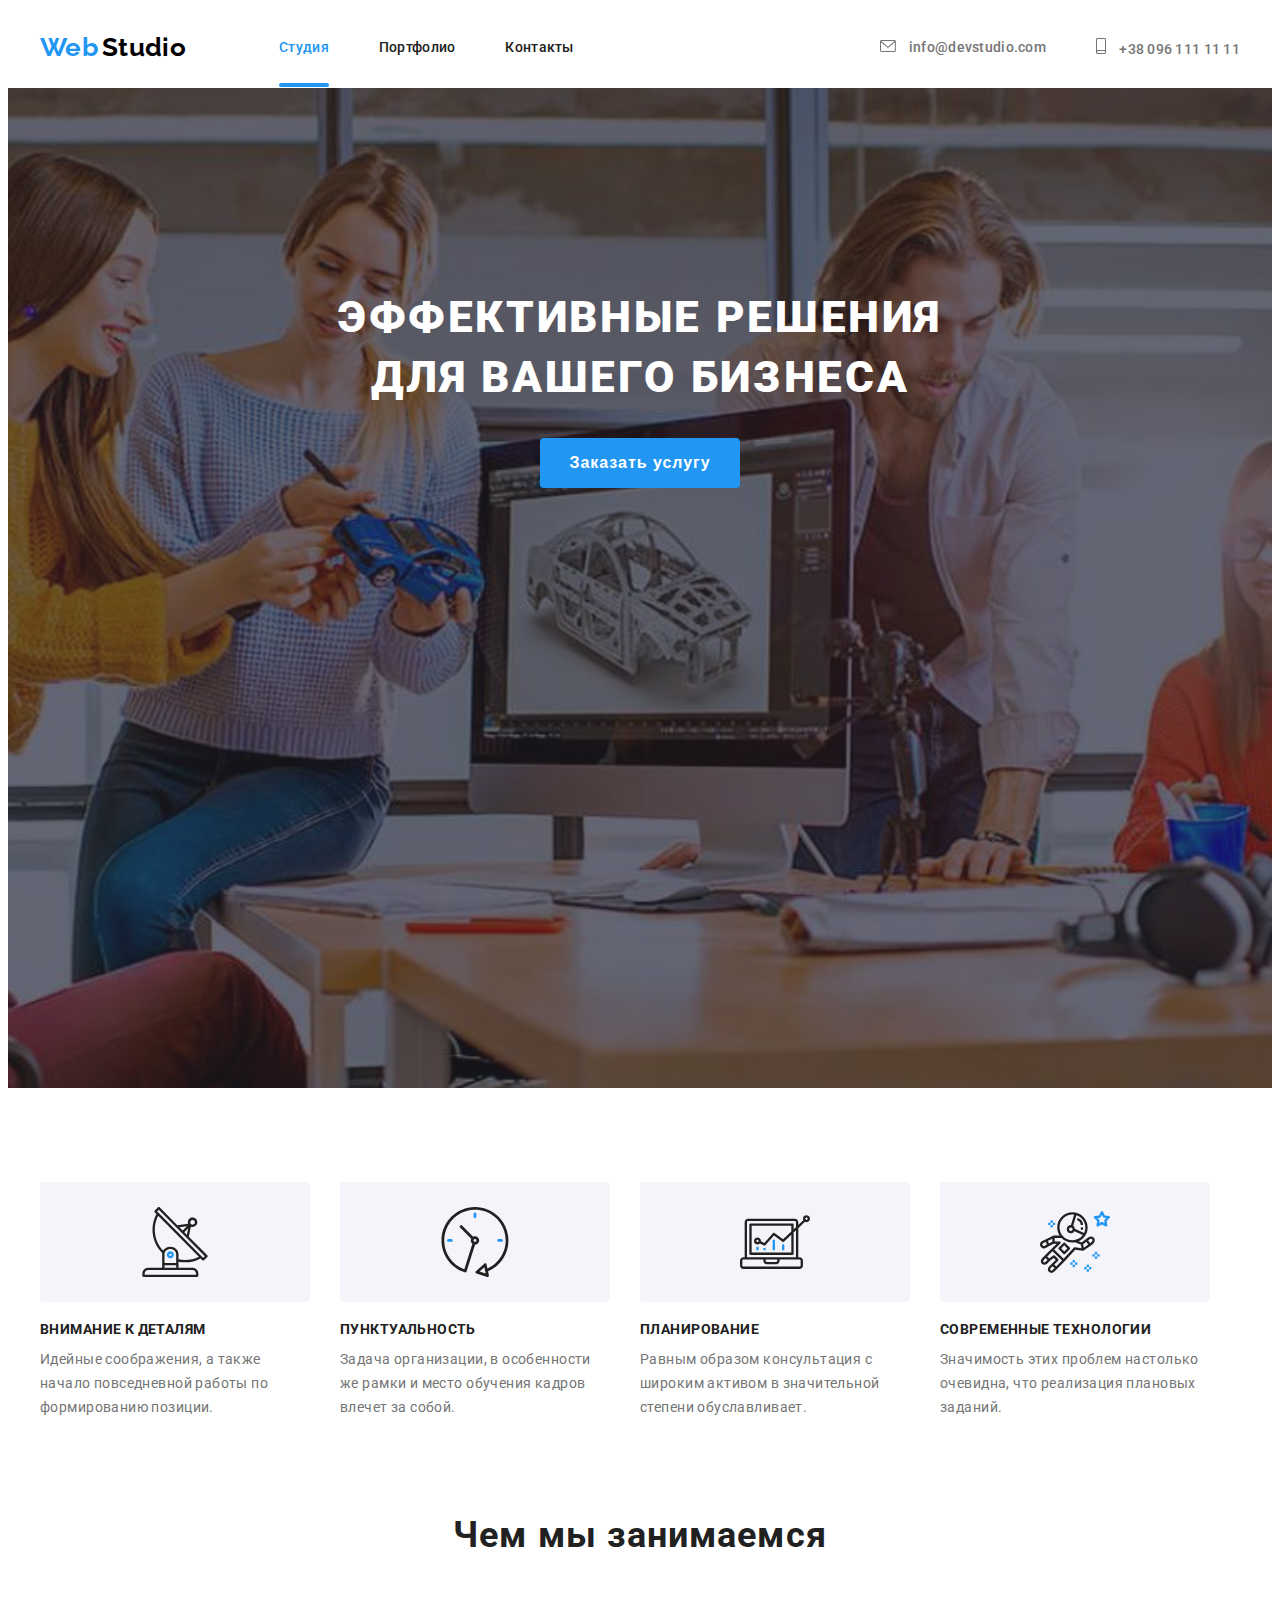
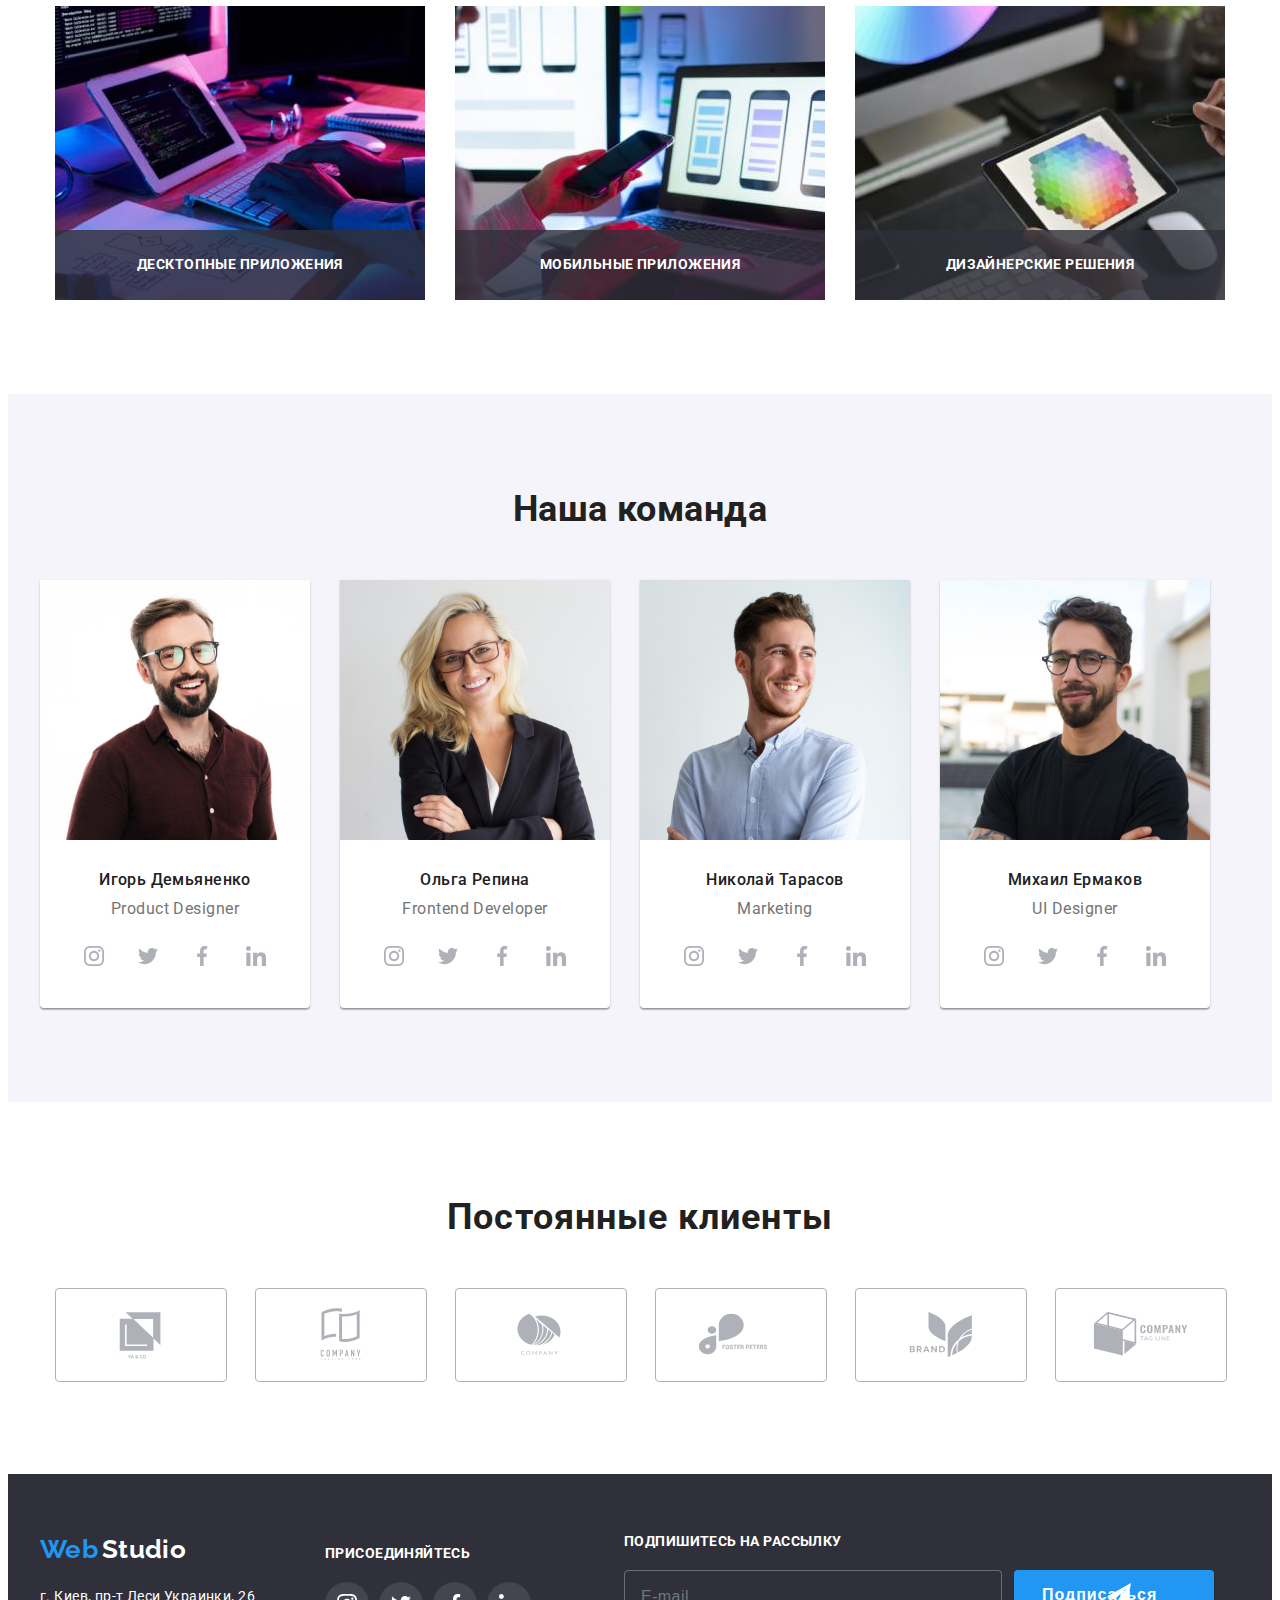
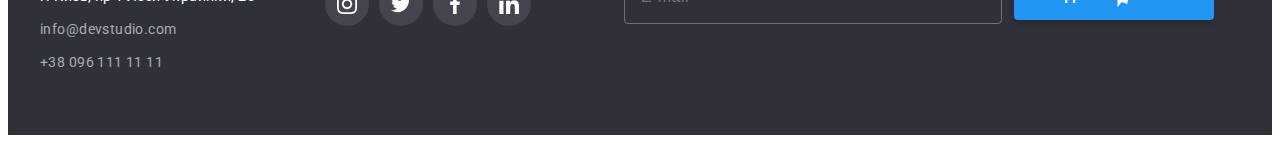
==== index.html @ e7ab9bc3 "bem-modal" ====
<!DOCTYPE html>
<html lang="ru">

<head>
    <meta charset="UTF-8">
    <meta http-equiv="X-UA-Compatible" content="IE=edge">
    <meta name="viewport" content="width=device-width, initial-scale=1.0">
    <title>Document</title>
    <link rel="stylesheet" href="https://cdnjs.cloudflare.com/ajax/libs/modern-normalize/1.1.0/modern-normalize.min.css"
        integrity="sha512-wpPYUAdjBVSE4KJnH1VR1HeZfpl1ub8YT/NKx4PuQ5NmX2tKuGu6U/JRp5y+Y8XG2tV+wKQpNHVUX03MfMFn9Q=="
        crossorigin="anonymous" referrerpolicy="no-referrer" />
    <link rel="preconnect" href="https://fonts.googleapis.com">
    <link rel="preconnect" href="https://fonts.gstatic.com" crossorigin>
    <link href="https://fonts.googleapis.com/css2?family=Raleway:wght@700&family=Roboto:wght@400;500;700;900&display=swap"
        rel="stylesheet">
    <link rel="stylesheet" href="./css/styles.css">
    <link rel="stylesheet" href="./sass/main.scss">
</head>
<body>
    <header class="header">
        <div class="container site-nav-flex">
                <nav class="nav">
                    <a class="nav-logo" href="./index.html"> 
                        <span class="nav-logo__web">Web</span>
                        <span class="nav-logo__studio">Studio</span>  
                    </a>

                    <ul class="menu list">
                        <li class="menu__item">
                            <a href="./index.html" class="menu__link curent">Студия</a>
                        </li>
                        <li class="menu__item">
                            <a href="./portfolio.html" class="menu__link">Портфолио</a>
                        </li>
                        <li class="menu__item">
                            <a href="" class="menu__link">Контакты</a>
                        </li>
                    </ul>
                </nav>

                <ul class="contacts list">
                    <li class="contacts__item">
                        <a href="mailto:info@devstudio.com" class="contacts__link">
                        <svg class="contacts__icon-mail">
                            <use href="./images/sprite.svg#icon-mail"></use>
                        </svg>
                        info@devstudio.com</a></li>

                    <li class="contacts__item">
                        <a href="tel:+380961111111" class="contacts__link">
                        <svg class="contacts__icon-tel">
                            <use href="./images/sprite.svg#icon-smartphone"></use>
                        </svg>
                        +38 096 111 11 11
                        </a>
                    </li>
                </ul>                     
        </div>
    </header>

    <main>
        <!-- ____________________________________HERO_______________________________ -->
        <section class="hero">
            <div class="container">
                    <h1 class="hero__title">Эффективные решения <br> для вашего бизнеса</h1>
                    <button class="hero__btn" type="button" data-modal-open>Заказать услугу</button>
            </div>
        </section>
        <!-- ____________________________________FEATURE__________________________ -->
        <section class="feature">
           <div class="container">
                <h2 class="visually-hidden">Особенности</h2>                
                <ul class="feature__list list">
                    <li class="feature__item feature__antenna">
                        <h3 class="feature__title">Внимание к деталям</h3>
                        <p class="feature__text">Идейные соображения, а также<br>начало повседневной работы по<br>формированию позиции.</p>
                    </li>
                    <li class="feature__item feature__clock">
                        <h3 class="feature__title">Пунктуальность</h3>
                        <p class="feature__text">Задача организации, в особенности<br>же рамки и место обучения кадров<br>влечет за
                            собой.</p>
                    </li>
                    <li class="feature__item feature__diagram">
                        <h3 class="feature__title">Планирование</h3>
                        <p class="feature__text">Равным образом консультация с<br>широким активом в значительной<br>степени
                            обуславливает.</p>
                    </li>
                    <li class="feature__item feature__astronaut">
                        <h3 class="feature__title">Современные технологии</h3>
                        <p class="feature__text">Значимость этих проблем настолько <br>очевидна, что реализация плановых<br>заданий.
                        </p>
                    </li>
                </ul>
           </div>
        </section>
        <!-- ____________________________________WORK__________________________ -->
        <section class="work">
            <div class="container">
                <h2 class="work__title">Чем мы занимаемся</h2>    
                <ul class="work__list list">
                    <li class="work__item">
                        <div class="work__hidden-img">
                        <img src="./images/keyboard.jpg" alt="клавиатура и руки" width="370">
                        <div class="work__hidden">
                            <p class="work__text">Десктопные приложения</p>
                        </div>
                        </div>
                    </li>
                    <li class="work__item">
                        <div class="work__hidden-img">
                        <img src="./images/monitor.jpg" alt="монитор и телефон" width="370">
                        <div class="work__hidden">
                            <p class="work__text">Мобильные приложения</p>
                        </div>
                        </div>
                    </li>
                    <li class="work__item">
                        <div class="work__hidden-img">
                        <img src="./images/rgb_colors.jpg" alt="цветовой круг на планшете" width="370">
                        <div class="work__hidden">
                            <p class="work__text">Дизайнерские решения</p>
                        </div>
                        </div>
                    </li>
                </ul>
            </div>
        </section>
        <!-- ____________________________________TEAM__________________________ -->
        <section class="team">
            <div class="container">
                <h2 class="team__title">Наша команда</h2>

                <!-- _____________Список____________________ -->
                <ul class="team__list list">
                    <li class="team__item">
                        <img src="./images/demjanenco.jpg" class="team__img" alt="продукт дизайнер" width="270">
                        <div class="team__content">
                            <h3 class="team__title-name">Игорь Демьяненко</h3>
                            <p class="team__text">Product Designer</p>
                        </div>

                        <!-- _____________список_________Кружочки соцсетей_____________ -->
                            <ul class="team__social-list list">
                                <li class="team__item-soc">                                   
                                    <a class="team__icon-link" href="">
                                        <svg class="team__icon">
                                            <use href="./images/symbol-defs.svg#icon-instagram"></use>
                                        </svg>
                                    </a>
                                </li>
                                <li class="team__item-soc">                                    
                                    <a class="team__icon-link" href="">
                                        <svg class="team__icon">
                                            <use href="./images/symbol-defs.svg#icon-twitter"></use>
                                        </svg>
                                    </a>
                                </li>
                                <li class="team__item-soc">                                    
                                    <a class="team__icon-link" href="">
                                        <svg class="team__icon">
                                            <use href="./images/symbol-defs.svg#icon-facebook"></use>
                                        </svg>
                                    </a>
                                </li>
                                <li class="team__item-soc">                                    
                                    <a class="team__icon-link" href="">
                                        <svg class="team__icon">
                                            <use href="./images/symbol-defs.svg#icon-linkedin"></use>
                                        </svg>
                                    </a>
                                </li>
                            </ul>
                    </li>

                    <!-- ПРОФЕССИИ -->
                    <li class="team__item">
                        <img src="./images/repina.jpg" class="team__img" alt="фронт енд разработчик" width="270">
                        <div class="team__content">
                            <h3 class="team__title-name">Ольга Репина</h3>
                            <p class="team__text">Frontend Developer</p>
                        </div>


                        <!-- _____________список_________Кружочки соцсетей_____________ -->
                            <ul class="team__social-list list">
                                <li class="team__item-soc">
                                    <a class="team__icon-link" href="">
                                        <svg class="team__icon">
                                            <use href="./images/symbol-defs.svg#icon-instagram"></use>
                                        </svg>
                                    </a>
                                </li>
                                <li class="team__item-soc">
                                    <a class="team__icon-link" href="">
                                        <svg class="team__icon">
                                            <use href="./images/symbol-defs.svg#icon-twitter"></use>
                                        </svg>
                                    </a>
                                </li>
                                <li class="team__item-soc">
                                    <a class="team__icon-link" href="">
                                        <svg class="team__icon">
                                            <use href="./images/symbol-defs.svg#icon-facebook"></use>
                                        </svg>
                                    </a>
                                </li>
                                <li class="team__item-soc">
                                    <a class="team__icon-link" href="">
                                        <svg class="team__icon">
                                            <use href="./images/symbol-defs.svg#icon-linkedin"></use>
                                        </svg>
                                    </a>
                                </li>
                            </ul>
                    </li>

                    <!-- ПРОФЕССИИ -->
                    <li class="team__item">
                        <img src="./images/tarasov.jpg" class="team__img" alt="маркетинг" width="270">
                        <div class="team__content">
                            <h3 class="team__title-name">Николай Тарасов</h3>
                            <p class="team__text">Marketing</p>
                        </div>

                        <!-- _____________список_________Кружочки соцсетей_____________ -->
                            <ul class="team__social-list list">
                                <li class="team__item-soc">
                                    <a class="team__icon-link" href="">
                                        <svg class="team__icon">
                                            <use href="./images/symbol-defs.svg#icon-instagram"></use>
                                        </svg>
                                    </a>
                                </li>
                                <li class="team__item-soc">
                                    <a class="team__icon-link" href="">
                                        <svg class="team__icon">
                                            <use href="./images/symbol-defs.svg#icon-twitter"></use>
                                        </svg>
                                    </a>
                                </li>
                                <li class="team__item-soc">
                                    <a class="team__icon-link" href="">
                                        <svg class="team__icon">
                                            <use href="./images/symbol-defs.svg#icon-facebook"></use>
                                        </svg>
                                    </a>
                                </li>
                                <li class="team__item-soc">
                                    <a class="team__icon-link" href="">
                                        <svg class="team__icon">
                                            <use href="./images/symbol-defs.svg#icon-linkedin"></use>
                                        </svg>
                                    </a>
                                </li>
                            </ul>
                    </li>


                    <!-- ПРОФЕССИИ -->
                    <li class="team__item">
                        <img src="./images/ermacov.jpg" class="team__img" alt="юи дизайнер" width="270">
                        <div class="team__content">
                            <h3 class="team__title-name">Михаил Ермаков</h3>
                            <p class="team__text">UI Designer</p>
                        </div>

                        <!-- _____________список_________Кружочки соцсетей_____________ -->
                            <ul class="team__social-list list">
                                <li class="team__item-soc">
                                    <a class="team__icon-link" href="">
                                        <svg class="team__icon">
                                            <use href="./images/symbol-defs.svg#icon-instagram"></use>
                                        </svg>
                                    </a>
                                </li>
                                <li class="team__item-soc">
                                    <a class="team__icon-link" href="">
                                        <svg class="team__icon">
                                            <use href="./images/symbol-defs.svg#icon-twitter"></use>
                                        </svg>
                                    </a>
                                </li>
                                <li class="team__item-soc">
                                    <a class="team__icon-link" href="">
                                        <svg class="team__icon">
                                            <use href="./images/symbol-defs.svg#icon-facebook"></use>
                                        </svg>
                                    </a>
                                </li>
                                <li class="team__item-soc">
                                    <a class="team__icon-link" href="">
                                        <svg class="team__icon">
                                            <use href="./images/symbol-defs.svg#icon-linkedin"></use>
                                        </svg>
                                    </a>
                                </li>
                            </ul>
                    </li>
                </ul>
            </div>
        </section>
    <!-- _______________CLIENTS_________________________ -->
    
        <section class="clients">
            <div class="container">
                <h2 class="clients__title">Постоянные клиенты</h2>
                <ul class="clients__list list">
                    <li class="clients__item-icon">                        
                        <a class="clients__link" href="">
                           <svg class="clients__icon">
                               <use href="./images/symbol-defs.svg#icon-Logo"></use>
                           </svg>
                        </a>                        
                    </li>
                    <li class="clients__item-icon">                        
                            <a class="clients__link" href="">
                                <svg class="clients__icon">
                                    <use href="./images/symbol-defs.svg#icon-Logo-1"></use>
                                </svg>
                            </a>                        
                    </li>
                    <li class="clients__item-icon">                        
                            <a class="clients__link" href="">
                                <svg class="clients__icon">
                                    <use href="./images/symbol-defs.svg#icon-Logo-2"></use>
                                </svg>
                            </a>                        
                    </li>
                    <li class="clients__item-icon">                        
                            <a class="clients__link" href="">
                                <svg class="clients__icon">
                                    <use href="./images/symbol-defs.svg#icon-Logo-3"></use>
                                </svg>
                            </a>                        
                    </li>
                    <li class="clients__item-icon">                        
                            <a class="clients__link" href="">
                                <svg class="clients__icon">
                                    <use href="./images/symbol-defs.svg#icon-Logo-4"></use>
                                </svg>
                            </a>                        
                    </li>
                    <li class="clients__item-icon">                        
                            <a class="clients__link" href="">
                                <svg class="clients__icon">
                                    <use href="./images/symbol-defs.svg#icon-Logo-5"></use>
                                </svg>
                            </a>                        
                    </li>
                </ul>
            </div>
        </section>
    </main>

    <!-- ____________________________________FOOTER__________________________ -->
    <footer class="footer">
        <div class="container">
            <div class="footer-all">
                <div class="footer-box">  
                    <a class="footer-logo" href="./index.html"> 
                        <span class="footer-logo__web">Web</span>
                        <span class="footer-logo__studio">Studio</span>
                    </a>
                    <ul class="footer-contacts list">
                        <li class="footer-contacts__item">
                            <a href="address:https://goo.gl/maps/EMwPWQ2nmu3G9indA" class="footer-contacts__address">г. Киев, пр-т Леси
                            Украинки, 26</a>
                        </li>
                        <li class="footer-contacts__item">
                            <a href="mailto:info@devstudio.com" class="footer-contacts__mailto">info@devstudio.com</a>
                        </li>
                        <li class="footer-contacts__item">
                            <a href="tel:+380961111111" class="footer-contacts__tel">+38 096 111 11 11</a>
                        </li>
                    </ul>
                </div>
                <div class="join-box">
                    <p class="join-title">присоединяйтесь</p>
                    <ul class="join-list list">
                        <li class="join-list__item">
                            <a href="" class="join-list__link">
                                <svg class="join-list__icon" width="20" height="20">
                            <use href="./images/symbol-defs.svg#icon-instagram"></use>
                            </svg>
                        </a>
                        </li>
                        <li class="join-list__item">
                            <a href="" class="join-list__link">
                                <svg class="join-list__icon" width="20" height="20">
                                    <use href="./images/symbol-defs.svg#icon-twitter"></use>
                                </svg>
                            </a>
                        </li>
                        <li class="join-list__item">
                            <a href="" class="join-list__link">
                                <svg class="join-list__icon" width="20" height="20">
                                    <use href="./images/symbol-defs.svg#icon-facebook"></use>
                                </svg>
                            </a>
                        </li>
                        <li class="join-list__item">
                            <a href="" class="join-list__link">
                                <svg class="join-list__icon" width="20" height="20">
                                    <use href="./images/symbol-defs.svg#icon-linkedin"></use>
                                </svg>
                            </a>
                        </li>
                    </ul>
                </div>

               <!-- ____subscribe_______________ -->
                <div class="subscribe">
                    <p class="subscribe__text">Подпишитесь на рассылку</p>
                    <input class="subscribe__input-email" 
                        type="email" 
                        name="email" 
                        placeholder="E-mail">
                    <button class="subscribe__btn" type="button" >
                        Подписаться
                        <svg class="subscribe__svg-email" width="24" height="24">
                            <use href="./images/symbol-defs.svg#icon-icon-send-1"></use>
                        </svg>
                </button>
                </div>
                
            </div>
        </div>
    </footer>
    <!-- _____________MODAL________________ -->
    <div class="backdrop is-hidden" data-modal>
        <div class="modal">
            <button class="modal__close-btn" type="button" data-modal-close>
                <svg width="11" height="11">
                    <use href="./images/close.svg#icon-Vector-1"></use>
                </svg>
            </button>
            
            <p class="modal__title">Оставьте свои данные, мы вам перезвоним</p>
            <form class="modal-form">
                <div class="modal-form__field">
                    <label for="user-name" class="modal-form__input-text">Имя</label>
                    <div class="modal-form__input-wrap">
                        <input type="text" class="modal-form__input" required name="user-name" id="user-name" />
                        <svg class="modal-form__input-icon" width="18" height="18">
                            <use href="./images/symbol-defs.svg#icon-person-black-18dp-1-1"></use>
                        </svg>
                    </div>
                    
                </div>
                <div class="modal-form__field">
                    <label for="user-tel" class="modal-form__input-text">Телефон</label>
                    <div class="modal-form__input-wrap">
                        <input type="tel" class="modal-form__input" required name="user-tel"
                            pattern="[\+]\d{2}\s[\(]\d{3}[\)]\s\d{3}[\-]\d{2}[\-]\d{2}" id="user-tel" />
                            <svg class="modal-form__input-icon" width="18" height="18">
                                <use href="./images/symbol-defs.svg#icon-phone-black-18dp-1-1"></use>
                            </svg>
                    </div>
                    
                </div>
                <div class="modal-form__field">
                    <label for="user-email" class="modal-form__input-text">Почта</label>
                    <div class="modal-form__input-wrap">
                        <input type="email" class="modal-form__input" required name="user-email" id="user-email" />
                        <svg class="modal-form__input-icon" width="18" height="18">
                            <use href="./images/symbol-defs.svg#icon-email-black-18dp-1-1"></use>
                        </svg>
                    </div>
                    
                </div>
                <div class="modal-form__field">
                    <label for="user-text" class="modal-form__input-text">Комментарий</label>
                    <textarea 
                    name="user-text" 
                    id="user-text"
                    class="modal-form__coment"
                    placeholder="Введите текст"></textarea>
                </div>
<!-- _______________________ЧЕКБОКС -->
                <div class="checkbox">
                    <input 
                    type="checkbox" 
                    class="checkbox__input visually-hidden"
                    id="input-checkbox"
                    name="policy">
                    <label for="input-checkbox" class="checkbox__label">Соглашаюсь с рассылкой и принимаю</label>
                    <a href="" class="checkbox__link">Условия договора</a>
                </div>

                <button type="submit" class="btn-submit">Отправить</button>
            </form>
        </div>
    </div>
    <script src="./js/modal.js"></script>
</body>


</html>
---- css/styles.css ----
:root {
  --accent-color: #2196f3;
  --primary-text-color: #757575;
  --title-text-color: #212121;
  --primary-bg-color: #e5e5e5;
  --button-bg-color: #f5f4fa;
  --white-text-color: #fff;
  --futter-bg-color: #2f303a;
  --header-bg-color: #ffffff;

  --smooth-transitions: transition: color 1000ms cubic-bezier(0.4, 0, 0.2, 1),
  background-color 1000ms cubic-bezier(0.4, 0, 0.2, 1);
}
/* Стили для index.html */

/* Body */
body {
  background-color: var(--header-bg-color);
  color: var(--primary-text-color);

  font-family: Roboto, sans-serif;
  font-weight: 400;
  font-size: 14px;
  letter-spacing: 0.03em;
}
/* сброс стилей */
p, 
h1, 
h2, 
h3, 
h4, 
h5, 
h6 {
  margin: 0;
  padding: 0;
}

ul, ol {
  margin: 0;
  padding: 0;
}

button {
  cursor: pointer;
}

img {
  display: block;
}
.container {
  width: 1200px;
  padding-left: 15px;
  padding-right: 15px;
  margin: 0 auto;
  /* outline: 1px solid red; */
}

.list {
  list-style: none;
}

/* невидимка */
.visually-hidden {
  position: absolute;
  white-space: nowrap;
  width: 1px;
  height: 1px;
  overflow: hidden;
  border: 0;
  padding: 0;
  clip: rect(0 0 0 0);
  clip-path: inset(50%);
  margin: -1px;
}

/* ___________________________________HEADER____________________________________________ */

.header {
  padding-top: 24px;
  padding-bottom: 25px;
}

.site-nav-flex {
  display: flex;
  align-items: center;
}

.nav {
  display: flex;
  align-items: center;
}

/* _______________LOGO-HEADER____________ */
.nav-logo {
  text-decoration: none;
}

.nav-logo .nav-logo__web {
  font-family: Raleway, sans-serif;
  font-weight: 700;
  font-size: 26px;
  line-height: 1.2;

  color: var(--accent-color);
}

.nav-logo .nav-logo__studio {
  font-family: Raleway, sans-serif;
  font-weight: 700;
  font-size: 26px;
  line-height: 1.2;

  color: #000000;
}
/* ______________header menu */
.menu {
  display: flex;
  align-items: center;
  margin-left: 93px;
}

.menu__link {
  font-weight: 500;
  line-height: 1.14;
  letter-spacing: 0.02em;
  text-decoration: none;

  color: var(--title-text-color);

  transition: color 250ms cubic-bezier(0.4, 0, 0.2, 1),
    color 250ms cubic-bezier(0.4, 0, 0.2, 1);
}

.menu__item:not(:last-child) {
  margin-right: 50px;
}

.menu__link:hover,
.menu__link:focus {
  color: var(--accent-color);
}

.curent {
  color: var(--accent-color);
  position: relative;
}
.curent::after {
  display: block;
  position: absolute;
  bottom: -32px;

  content: "";
  width: 100%;
  height: 4px;

  background-color: var(--accent-color);
  border-radius: 2px;
}

/* tel+mail */
.contacts {
  display: flex;
  align-items: center;
  margin-left: auto;
}

.contacts__item:not(:last-child) {
  margin-right: 50px;
}

.contacts__link{
  font-weight: 500;
  line-height: 1.14;
  letter-spacing: 0.02em;
  text-decoration: none;
  
  color: var(--primary-text-color);
  
  transition: color 250ms cubic-bezier(0.4, 0, 0.2, 1),
  color 250ms cubic-bezier(0.4, 0, 0.2, 1);
}

.contacts__icon-mail {
  width: 16px;
  height: 12px;
  fill: currentColor;
  margin-right: 10px;
}

.contacts__icon-tel {
  width: 10px;
  height: 16px;
  fill: currentColor;
  margin-right: 10px;
}

.contacts__link:hover,
.contacts__link:focus {
  color: var(--accent-color);
}

/* ___________________________________HERO____________________________________________ */
.hero {
  background-color: #2f303a;
  padding-top: 200px;
  padding-bottom: 200px;
  height: 600px;
  max-width: 1600px;
  margin-left: auto;
  margin-right: auto;
  background-image: linear-gradient(rgba(47, 48, 58, 0.4), rgba(47, 48, 58, 0.4)),
  url('../images/bgd-hero.jpg');
  background-size: cover;
  background-repeat: no-repeat;
  background-position: center;
}

.hero__title {
  font-weight: 900;
  font-size: 44px;
  line-height: 1.36;
  letter-spacing: 0.06em;
  text-transform: uppercase;
  text-align: center;

  color: var(--white-text-color);

  max-width: 696px;
  margin: 0 auto;
  margin-bottom: 30px;
}

.hero__btn {
  display: block;

  align-items: center;
  text-align: center;
  
  font-weight: 700;
  font-size: 16px;
  line-height: 1.88;
  letter-spacing: 0.06em;

  background-color: var(--accent-color);
  color: var(--white-text-color);
  
  cursor: pointer;
  margin: 0 auto;
  
  width: 200px;
  height: 50px;
  border-radius: 4px;
  border: none;
}

/* ___________________________________FEATURE____________________________________________ */
.feature {
  padding-top: 94px;
  padding-bottom: 47px;
}

.feature__list {
  display: flex;
}

.feature__item {
  width: 270px;
}

.feature__item:not(:last-child) {
  margin-right: 30px;
}

.feature__title {
  color: var(--title-text-color);
  font-size: 14px;
  font-weight: 700;
  line-height: 1.14;
  text-transform: uppercase;
  margin-bottom: 10px;
}

.feature__text {
  line-height: 1.71;
}

.feature__antenna::before {
  display: block;

  background: #F5F4FA;
  border-radius: 4px;
  content: '';
  width: 270px;
  height: 120px;
  margin-bottom: 20px;
  background-repeat: no-repeat;
  background-position: center;
  background-image: url(../images/antenna\ 1.svg);
}

.feature__clock::before {
  display: block;

  background: #F5F4FA;
  border-radius: 4px;
  
  content: '';
  width: 270px;
  height: 120px;
  margin-bottom: 20px;
  background-repeat: no-repeat;
  background-position: center;
  background-image: url(../images/clock\ 1.svg);
}

.feature__diagram::before {
  display: block;

  background: #F5F4FA;
  border-radius: 4px;
  
  content: '';
  width: 270px;
  height: 120px;
  margin-bottom: 20px;
  background-repeat: no-repeat;
  background-position: center;
  background-image: url(../images/diagram\ 1.svg);
}

.feature__astronaut::before {
  display: block;

  background: #F5F4FA;
  border-radius: 4px;
  content: '';
  width: 270px;
  height: 120px;
  margin-bottom: 20px;
  background-repeat: no-repeat;
  background-position: center;
  background-image: url(../images/astronaut\ 1.svg);
}

/* ___________________________________WORK____________________________________________ */
.work {
  padding-top: 47px;
  padding-bottom: 94px;
}

.work__title{
  font-weight: 700;
  font-size: 36px;
  line-height: 1.17;
  text-align: center;
  letter-spacing: 0.03em;

  color: var(--title-text-color);

  margin-bottom: 50px;
}

.work__list {
  display: flex;
  justify-content: center;
}



/* ___________________WORK-HIDDEN (полупрозрачні підложки під фото)_______________ */
.work__item:not(:last-child) {
  margin-right: 30px;
}  

.work__hidden-img {
  position: relative;
}

.work__hidden {
  position: absolute;
  display: flex;
  align-items: center;
  justify-content: center;
  
  width: 100%;
  height: 70px;
  bottom: 0;
  left: 0;
  
  background-color: rgba(47, 48, 58, 0.8);
}

.work__text {
  font-weight: 700;
  font-size: 14px;
  line-height: 1.14;
  text-align: center;
  letter-spacing: 0.03em;
  text-transform: uppercase;

  color: var(--header-bg-color);
}

/* ___________________________________TEAM____________________________________________ */
.team {
  background-color: #f5f4fa;
  padding-top: 94px;
  padding-bottom: 94px;
}

.team__title {
  color: var(--title-text-color);
  font-weight: 700;
  font-size: 36px;
  line-height: 1.17;
  text-align: center;
  margin-bottom: 50px;
}

.team__list {
  display: flex;
}

.team__item {
  text-align: center;
  height: 428px;

  background-color: var(--header-bg-color);
  border-radius: 0px 0px 4px 4px;
  box-shadow: 0px 1px 3px rgba(0, 0, 0, 0.12),
    0px 1px 1px rgba(0, 0, 0, 0.14),
    0px 2px 1px rgba(0, 0, 0, 0.2);
}
.team__item:not(:last-child) {
  margin-right: 30px;
}

.team__img {
  display: block;
}

.team__content {
  padding-top: 30px;
  padding-bottom: 16px;
  font-size: 16px;
  line-height: 1.19;
}
.team__title-name {
  color: var(--title-text-color);
  font-weight: 500;
  font-size: 16px;
  line-height: 1.19;
  margin-bottom: 10px;
}

.team__text {
font-size: 16px;
line-height: 1.19;
text-align: center;
letter-spacing: 0.03em;

color: var(--primary-text-color);
}

/* _______TEAM-SOCIALS-ICONS (іконки соц-сітей)_____________ */

.team__social-list {
  display: flex;
  justify-content: center;
}

.team__item-soc:not(:last-child) {
  margin-right: 10px;
}

.team__icon-link {
width: 44px;
height: 44px;
display: flex;
justify-content: center;
align-items: center;
border-radius: 50%;
color: #AFB1B8;
background-color: var(--header-bg-color);

transition: color 250ms cubic-bezier(0.4, 0, 0.2, 1),
background-color 250ms cubic-bezier(0.4, 0, 0.2, 1);
}

.team__icon {
  width: 20px;
  height: 20px;
  fill: currentColor;
}

.team__icon-link:hover,
.team__icon-link:focus {
  background-color: #2196f3;
  color: var(--header-bg-color);
}

/* ___________________________________CLIENTS____________________________________________ */

.clients {
  padding-top: 94px;
  padding-bottom: 94px;
}

.clients__title {
  font-weight: 700;
  font-size: 36px;
  line-height: 1.17;
  letter-spacing: 0.03em;
  margin-bottom: 50px;
  text-align: center;
  color: var(--title-text-color);
}

.clients__list {
  display: flex;
  justify-content: center;
}

.clients__item-icon {
  width: 170px;
  height: 92px;
}

.clients__item-icon:not(:last-child) {
  margin-right: 30px;
}

.clients__link {
  display: flex;
  justify-content: center;
  align-items: center;

  width: 100%;
  height: 100%;
  
  border: 1px solid #AFB1B8;
  border-radius: 4px;
  color: #AFB1B8;
  transition: color 250ms cubic-bezier(0.4, 0, 0.2, 1),
  border-color 250ms cubic-bezier(0.4, 0, 0.2, 1);
}

.clients__icon {
  width: 106px;
  height: 60px;
  fill: currentColor;
}

.clients__link:hover,
.clients__link:focus {
  color: var(--accent-color);
  border-color: var(--accent-color);
}
/* ___________________________________FOOTER____________________________________________ */
.footer {
  background-color: var(--futter-bg-color);
  padding-top: 60px;
  padding-bottom: 60px;
  }

.footer-all {
  display: flex;
  }
.footer-logo {
  text-decoration: none;
}
.footer-logo__web {
  font-family: Raleway, sans-serif;
  font-weight: 700;
  font-size: 26px;
  line-height: 1.2;
  
  color: var(--accent-color);
  }
  
 
.footer-logo__studio {
  color: var(--white-text-color);
  font-family: Raleway, sans-serif;
  font-weight: 700;
  font-size: 26px;
  line-height: 1.2;
}

/* __________Факт-Адресса-FOOTER____________ */
/* футер адрес */
.footer-contacts {
  margin-top: 20px;
}

.footer-contacts__item:not(:last-child) {
  margin-bottom: 9px;
}

.footer-contacts__address {
  color: var(--white-text-color);
  line-height: 1.71;
  text-decoration: none;
  transition: color 250ms cubic-bezier(0.4, 0, 0.2, 1),
  background-color 250ms cubic-bezier(0.4, 0, 0.2, 1);
}

.footer-contacts__address:hover,
.footer-contacts__address:hover {
  color: var(--accent-color);
}

.footer-contacts__mailto,
.footer-contacts__tel {
  color: rgba(255, 255, 255, 0.6);
  line-height: 1.71;
  text-decoration: none;
  transition: color 250ms cubic-bezier(0.4, 0, 0.2, 1),
  border-color 250ms cubic-bezier(0.4, 0, 0.2, 1);
}

.footer-contacts__mailto:hover,
.footer-contacts__mailto:focus {
  color: var(--accent-color);
}

.footer-contacts__tel:hover,
.footer-contacts__tel:focus {
  color: var(--accent-color);
}
/* _________________JOIN___FOOTER_______ */

.join-box {
  margin-left: 70px;
  margin-top: 12px;
}

.join-title {
  margin-bottom: 20px;
  font-weight: 700;
  font-size: 14px;
  line-height: 1.14;
  letter-spacing: 0.03em;
  text-transform: uppercase;
  color: var(--header-bg-color);
}

.join-list {
  display: flex;
}

.join-list__item:not(:last-child) {
  margin-right: 10px;
}

.join-list__icon {
  fill: var(--header-bg-color);
}

.join-list__link {
  display: flex;
  justify-content: center;
  align-items: center;

  width: 44px;
  height: 44px;
  border-radius: 50%;
  background-color: rgba(255, 255, 255, 0.1);

  transition: color 250ms cubic-bezier(0.4, 0, 0.2, 1),
  background-color 250ms cubic-bezier(0.4, 0, 0.2, 1);
}

.join-list__link:hover,
.join-list__link:focus {
  background-color: var(--accent-color);
}

/* __________________Email-btn--footer _________ */
.subscribe {
  margin-left: 93px;
}
.subscribe__text {
  font-weight: 700;
  line-height: 1.14;
  letter-spacing: 0.03em;
  text-transform: uppercase;
  
  color: var(--header-bg-color);
  margin-bottom: 20px;
}

.subscribe__input-email {
  outline: none;
  padding-left: 16px;
  height: 50px;
  width: 358px;
  border-radius: 4px;
  border: 1px solid rgba(255, 255, 255, 0.3);
  font-weight: 400;
  font-size: 16px;
  line-height: 1.25;
  letter-spacing: inherit;
  
  background-color: transparent;
  color: #ffffff;
}

.subscribe__btn {
  position: absolute;
  width: 200px;
  height: 50px;

  font-weight: 700;
  font-size: 16px;
  line-height: 1.88;
  letter-spacing: 0.06em;

  color: var(--header-bg-color);
  background: var(--accent-color);
  border: none;
  box-shadow: 0px 4px 4px rgba(0, 0, 0, 0.15);
  border-radius: 4px;
  padding: 0;
  padding-top: 10px;
  padding-bottom: 10px;
  padding-left: 28px;
  padding-right: 62px;
  margin-left: 12px;
  
}

.subscribe__svg-email {
  margin-left: 10px;
  position: absolute;
  top: 50%;
  transform: translateY(-50%);
}

/* _____________________СТРАНИЦА portfolio.html_____________________________________*/
/* HEADER_Pf */
.header-portfolio {
  border-bottom: 1px solid #ECECEC;
}

/* MAIN */
.portfolio {
  padding-top: 94px;
  padding-bottom: 94px;
}
/* _____________Стилизация кнопок______________  */
.portfolio-list {
  display: flex;
  justify-content: center;
  margin-bottom: 50px;
}

.portfolio-list__item:not(:last-child) {
  margin-right: 8px;
}

.portfolio-list__secondary-btn {
  color: var(--title-text-color);
  background-color: var(--button-bg-color);
  font-weight: 500;
  font-size: 16px;
  line-height: 1.62;
  border-radius: 4px;
  border: none;
  padding: 6px 22px;
  transition: color 250ms cubic-bezier(0.4, 0, 0.2, 1),
    background-color 250ms cubic-bezier(0.4, 0, 0.2, 1);
}

.portfolio-list__secondary-btn:hover,
.portfolio-list__secondary-btn:focus {
  color: var(--white-text-color);
  background-color: var(--accent-color);
}
/* __________project__________ */
.project-list {
  display: flex;
  flex-wrap: wrap;
  justify-content: center;
}

.project-list__item {
  margin-right: 30px;
  margin-bottom: 30px;
}

.project-list__item:nth-child(3n) {
  margin-right: 0px;
}

.project-list__item:nth-last-child(-n + 3) {
  margin-bottom: 0px;
}

.project-list__text-wrap {
  position: relative;
  overflow: hidden;
}

.project-list__top-text {
  position: absolute;
  top: 0;
  left: 0;
  font-size: 18px;
  line-height: 1.56;
  letter-spacing: 0.03em;
  color: var(--header-bg-color);
  background: rgba(33, 150, 243, 0.9);
  padding: 63px 24px;
  transform: translateY(100%);
}

.project-list__item:hover .project-list__top-text {
  transform: translate(0);
}

.project-list__item-wrap {
  border: 1px solid #EEEEEE;
  box-sizing: border-box;
  padding: 20px 24px;
}

.project-list__title {
  color: var(--title-text-color);
  font-weight: 700;
  font-size: 18px;
  line-height: 2;
  letter-spacing: 0.06em;
  margin-bottom: 4px;
}

.project-list__text {
 font-size: 16px;
 line-height: 1.88;
}

/* ___________SHADOW CARTS */

.project-list__item:hover,
.project-list__item:focus {
  box-shadow: 0px 1px 1px rgba(0, 0, 0, 0.12),
  0px 4px 4px rgba(0, 0, 0, 0.06),
  1px 4px 6px rgba(0, 0, 0, 0.16);
}

/* ___________________MODAL____________________________ */
.backdrop {
  position: fixed;
  top: 0;
  left: 0;
  width: 100%;
  height: 100%;
  z-index: 9;

  transition: opacity 250ms cubic-bezier(0.4, 0, 0.2, 1);
  
  background-color: rgba(0, 0, 0, 0.2);
}

.backdrop.is-hidden {
  opacity: 0;
  pointer-events: none;
}

.modal {
  position: absolute;
  transform: translate(-50%, -50%) scale(1);
  top: 50%;
  left: 50%;
  z-index: 18;
  opacity: 1;

  min-width: 528px;
  min-height: 581px;
  box-shadow: 0px 1px 3px rgba(0, 0, 0, 0.12),
  0px 1px 1px rgba(0, 0, 0, 0.14),
  0px 2px 1px rgba(0, 0, 0, 0.2);
  border-radius: 4px;

  background-color: #fff;
  padding: 40px;
}

.modal__close-btn {
  position: absolute;
  display: flex;
  align-items: center;
  justify-content: center;
  width: 30px;
  height: 30px;
  cursor: pointer;
  border-radius: 50%;
  border: 1px solid rgba(0, 0, 0, 0.1);
  background-color: transparent;
  top: 10px;
  right: 10px;

  transition: color 250ms cubic-bezier(0.4, 0, 0.2, 1),
  fill 250ms cubic-bezier(0.4, 0, 0.2, 1);
}

.modal__close-btn:hover,
.modal__close-btn:focus {
  fill: var(--accent-color);
}
.modal__title {
  font-style: normal;
  font-weight: 700;
  font-size: 20px;
  line-height: 1.15;
  text-align: center;
  letter-spacing: 0.03em;
  color: var(--title-text-color);
  margin-bottom: 12px;
}
/* _____________Форми модалки______________ */
.modal-form {
  display: block;
}
.modal-form__field {
  margin-bottom: 10px;
}
.modal-form__input-text {
  font-size: 12px;
  line-height: 1.16;
  letter-spacing: 0.01em;
}
.modal-form__input-wrap {
  position: relative;
  margin-top: 4px;
}

.modal-form__input {
  width: 100%;
  height: 40px;
  outline: none;
  border: 1px solid rgba(33, 33, 33, 0.2);
  box-sizing: border-box;
  border-radius: 4px;
  padding: 0;
  margin: 0;
  
  padding-left: 42px;

  transition: border-color 250ms cubic-bezier(0.4, 0, 0.2, 1);
}

.modal-form__input-icon {
  position: absolute;
  left: 12px;
  top: 50%;
  transform: translateY(-50%);

  transition: color 250ms cubic-bezier(0.4, 0, 0.2, 1),
    fill 250ms cubic-bezier(0.4, 0, 0.2, 1);
}



.modal-form__coment {
  outline: none;
  width: 100%;
  height: 120px;
  border: 1px solid rgba(33, 33, 33, 0.2);
  box-sizing: border-box;
  border-radius: 4px;
  margin-bottom: 10px;
  resize: none;
  margin: 0;
  padding: 0;
  margin-top: 4px;
  padding-left: 16px;
  padding-top: 12px;

  transition: border-color 250ms cubic-bezier(0.4, 0, 0.2, 1);
}

.modal-form__input:focus+.modal-form__input-icon {
  fill: #2196f3;
}

.modal-form__input:focus {
  border-color: var(--accent-color)
}

.modal-form__coment:focus {
  border-color: var(--accent-color)
}

/* _________CHECK_BOX_____________ */

.checkbox {
  display: flex;
  justify-content: space-between;
  margin-top: 20px;
  margin-bottom: 30px;
  margin-left: 11px;
  margin-right: 11px;
}

.checkbox__input:checked+.checkbox__label::before {
  background-color: var(--accent-color);
  background-image: url(../images/check\ \(1\).svg);
  background-size: contain;
  background-repeat: no-repeat;
  background-position: center;
  border: none;
  width: 15px;
  height: 16px;
}
.checkbox__label {
  display: flex;
  align-items: center;
  font-size: 14px;
  line-height: 1.71;

  letter-spacing: 0.03em;

  color: #757575;
}

.checkbox__label::before {
  content: '';
  width: 15px;
  height: 16px;
  border: 2px solid #212121;
  border-radius: 2px;
  display: block;
  margin-right: 9px;

  transition: color 250ms cubic-bezier(0.4, 0, 0.2, 1),
    background-color 250ms cubic-bezier(0.4, 0, 0.2, 1);
}

.checkbox__link {
  font-size: 14px;
  line-height: 1.71; 
  letter-spacing: 0.03em;
  text-decoration-line: underline;
  
  color: var(--accent-color);
}


/* Кнопка Модалки */

.btn-submit {
  margin: 0 124px;
  padding: 10px 55px;
  box-shadow: 0px 4px 4px rgba(0, 0, 0, 0.15);
  border-radius: 4px;
  border: 1px solid transparent;
  min-width: 200px;
  height: 50px;
  font-weight: 700;
  font-size: 16px;
  line-height: 1.88;
  letter-spacing: 0.06em;
  cursor: pointer;
  
  color: var(--header-bg-color);
  background-color: var(--accent-color);
}
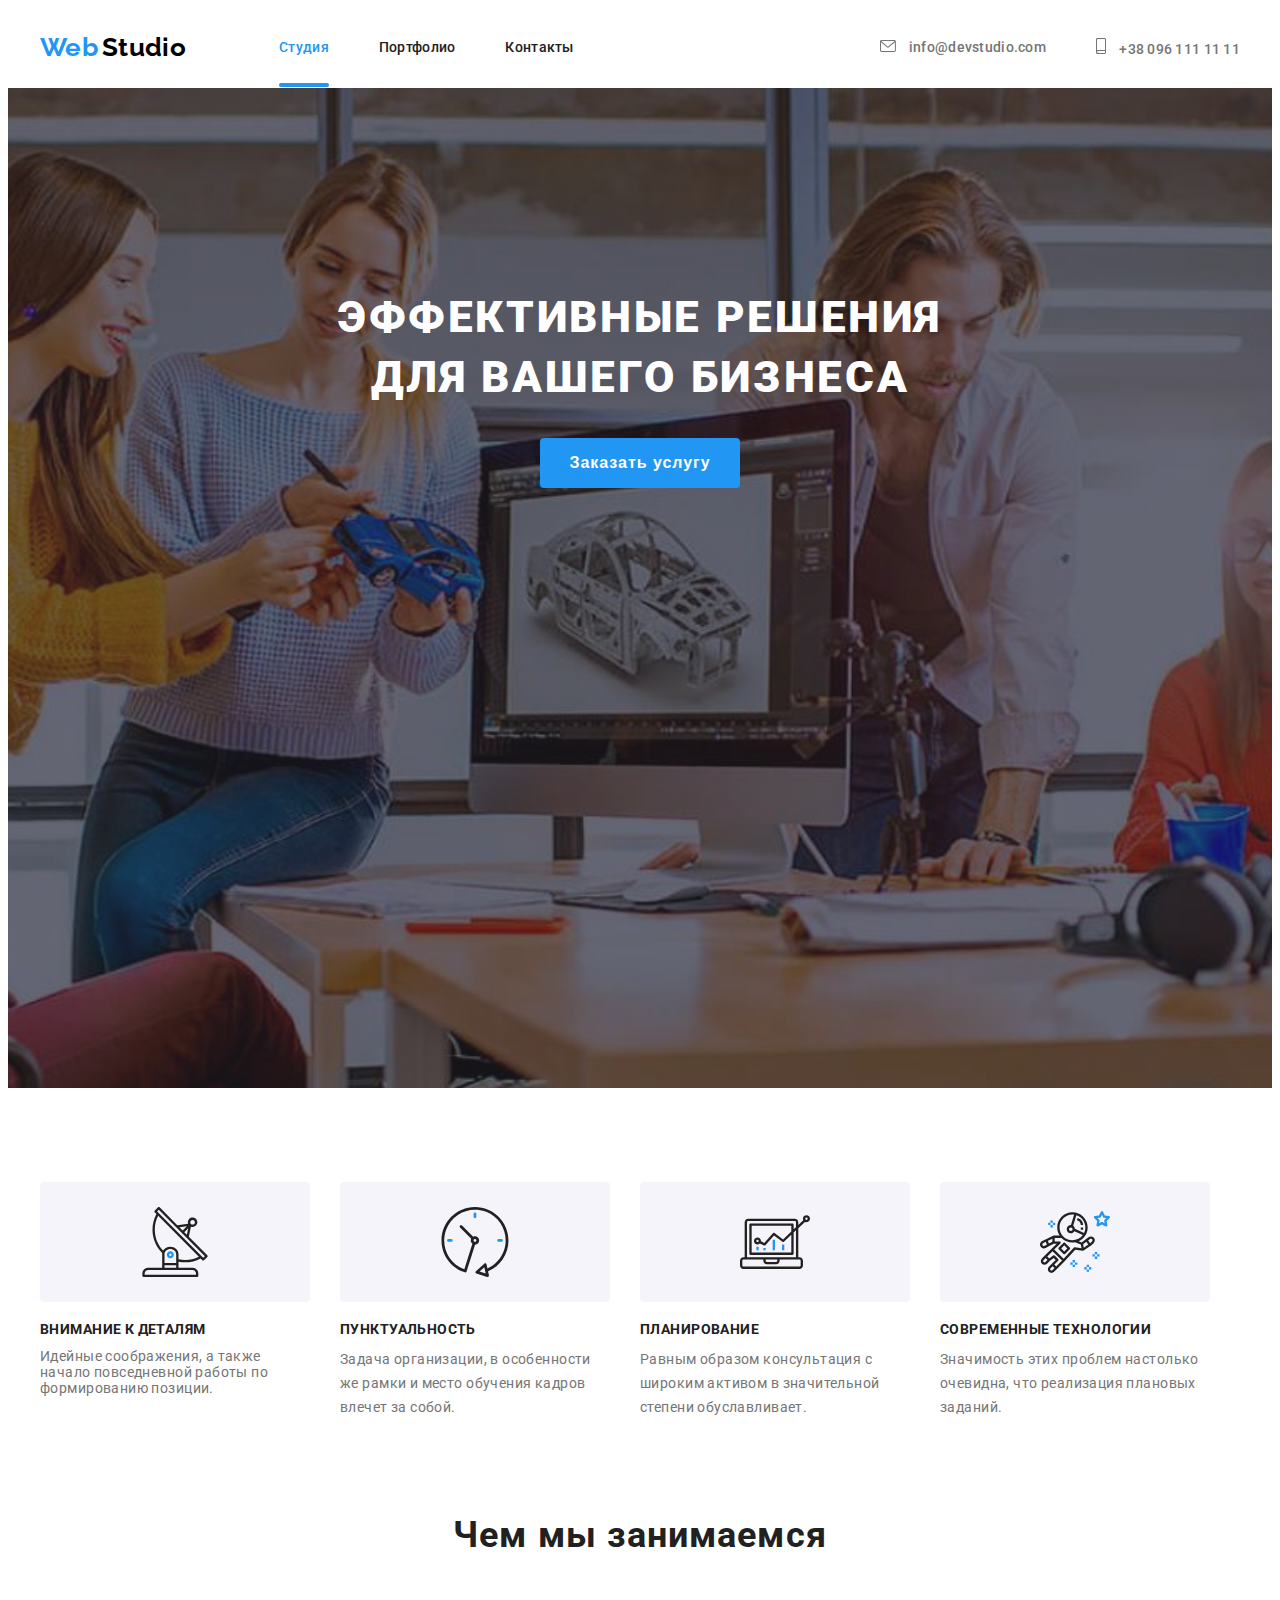
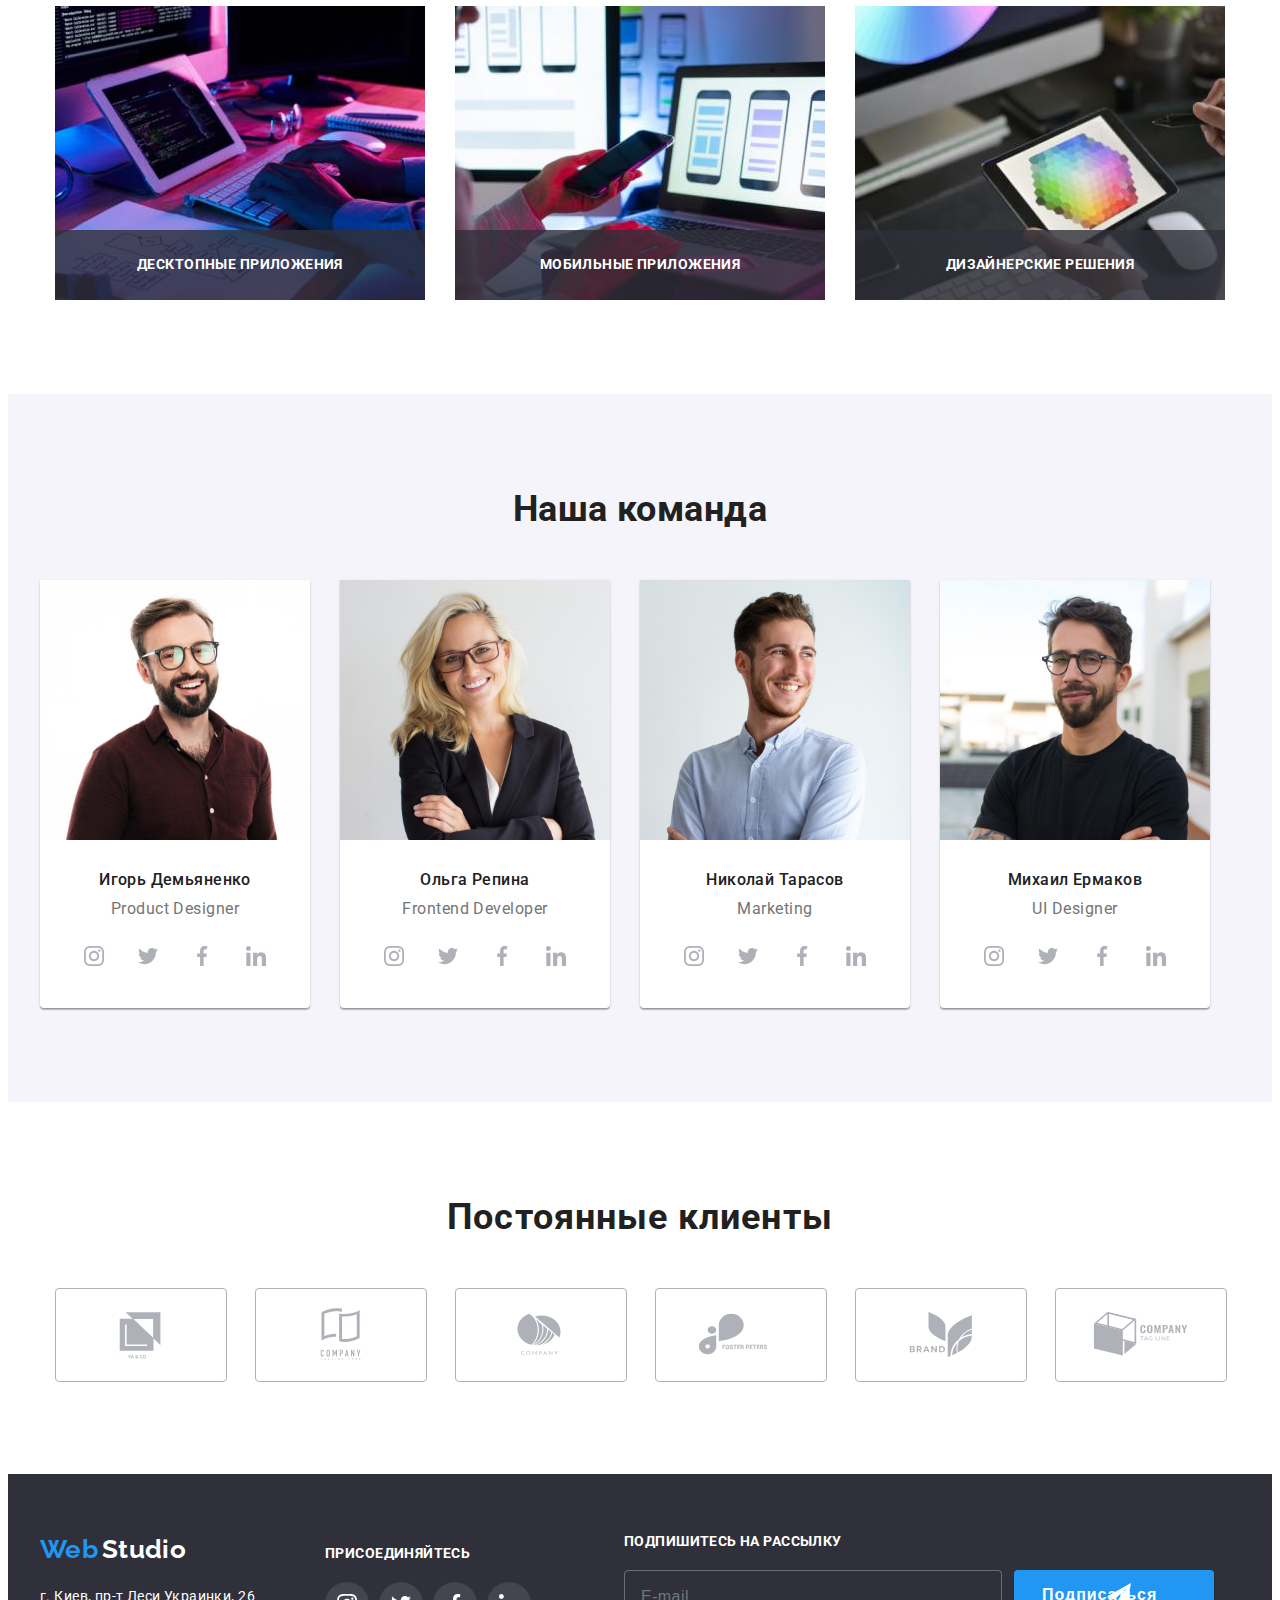
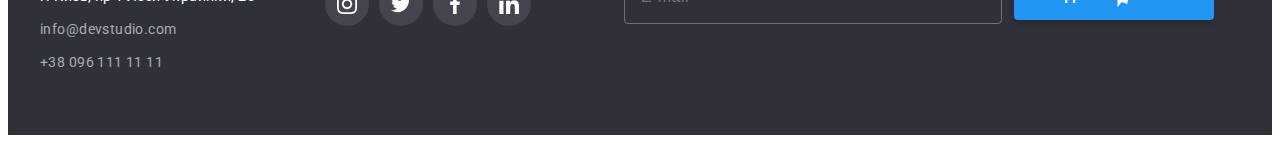
==== commit a40d2e00: "исправила иконки через svg" ====
--- a/index.html
+++ b/index.html
@@ -14,7 +14,7 @@
     <link href="https://fonts.googleapis.com/css2?family=Raleway:wght@700&family=Roboto:wght@400;500;700;900&display=swap"
         rel="stylesheet">
     <link rel="stylesheet" href="./css/styles.css">
-    <link rel="stylesheet" href="./sass/main.scss">
+    
 </head>
 <body>
     <header class="header">
@@ -70,24 +70,44 @@
         <section class="feature">
            <div class="container">
                 <h2 class="visually-hidden">Особенности</h2>                
-                <ul class="feature__list list">
-                    <li class="feature__item feature__antenna">
-                        <h3 class="feature__title">Внимание к деталям</h3>
-                        <p class="feature__text">Идейные соображения, а также<br>начало повседневной работы по<br>формированию позиции.</p>
-                    </li>
-                    <li class="feature__item feature__clock">
-                        <h3 class="feature__title">Пунктуальность</h3>
-                        <p class="feature__text">Задача организации, в особенности<br>же рамки и место обучения кадров<br>влечет за
+                <ul class="feature-list list">
+                    <li class="feature-list__item">
+                        <div class="feature-list__wrap">
+                            <svg class="feature-list__icon">
+                                <use href="./images/sprite.svg#icon-antenna"></use>
+                            </svg>
+                        </div>
+                        <h3 class="feature-list__title">Внимание к деталям</h3>
+                        <p class="ffeature-list__text">Идейные соображения, а также<br>начало повседневной работы по<br>формированию позиции.</p>
+                    </li>
+                    <li class="feature-list__item">
+                        <div class="feature-list__wrap">
+                            <svg class="feature-list__icon">
+                                <use href="./images/sprite.svg#icon-clock"></use>
+                            </svg>
+                        </div>
+                        <h3 class="feature-list__title">Пунктуальность</h3>
+                        <p class="feature-list__text">Задача организации, в особенности<br>же рамки и место обучения кадров<br>влечет за
                             собой.</p>
                     </li>
-                    <li class="feature__item feature__diagram">
-                        <h3 class="feature__title">Планирование</h3>
-                        <p class="feature__text">Равным образом консультация с<br>широким активом в значительной<br>степени
+                    <li class="feature-list__item">
+                        <div class="feature-list__wrap">
+                            <svg class="feature-list__icon">
+                                <use href="./images/sprite.svg#icon-diagram"></use>
+                            </svg>
+                        </div>
+                        <h3 class="feature-list__title">Планирование</h3>
+                        <p class="feature-list__text">Равным образом консультация с<br>широким активом в значительной<br>степени
                             обуславливает.</p>
                     </li>
-                    <li class="feature__item feature__astronaut">
-                        <h3 class="feature__title">Современные технологии</h3>
-                        <p class="feature__text">Значимость этих проблем настолько <br>очевидна, что реализация плановых<br>заданий.
+                    <li class="feature-list__item">
+                        <div class="feature-list__wrap">
+                            <svg class="feature-list__icon">
+                                <use href="./images/sprite.svg#icon-astronaut"></use>
+                            </svg>
+                        </div>
+                        <h3 class="feature-list__title">Современные технологии</h3>
+                        <p class="feature-list__text">Значимость этих проблем настолько <br>очевидна, что реализация плановых<br>заданий.
                         </p>
                     </li>
                 </ul>
--- a/css/styles.css
+++ b/css/styles.css
@@ -259,19 +259,19 @@
   padding-bottom: 47px;
 }
 
-.feature__list {
-  display: flex;
-}
-
-.feature__item {
+.feature-list {
+  display: flex;
+}
+
+.feature-list__item {
   width: 270px;
 }
 
-.feature__item:not(:last-child) {
+.feature-list__item:not(:last-child) {
   margin-right: 30px;
 }
 
-.feature__title {
+.feature-list__title {
   color: var(--title-text-color);
   font-size: 14px;
   font-weight: 700;
@@ -280,67 +280,26 @@
   margin-bottom: 10px;
 }
 
-.feature__text {
+.feature-list__text {
   line-height: 1.71;
-}
-
-.feature__antenna::before {
-  display: block;
-
-  background: #F5F4FA;
-  border-radius: 4px;
-  content: '';
-  width: 270px;
-  height: 120px;
-  margin-bottom: 20px;
-  background-repeat: no-repeat;
-  background-position: center;
-  background-image: url(../images/antenna\ 1.svg);
-}
-
-.feature__clock::before {
-  display: block;
-
-  background: #F5F4FA;
-  border-radius: 4px;
-  
-  content: '';
-  width: 270px;
-  height: 120px;
-  margin-bottom: 20px;
-  background-repeat: no-repeat;
-  background-position: center;
-  background-image: url(../images/clock\ 1.svg);
-}
-
-.feature__diagram::before {
-  display: block;
-
-  background: #F5F4FA;
-  border-radius: 4px;
-  
-  content: '';
-  width: 270px;
-  height: 120px;
-  margin-bottom: 20px;
-  background-repeat: no-repeat;
-  background-position: center;
-  background-image: url(../images/diagram\ 1.svg);
-}
-
-.feature__astronaut::before {
-  display: block;
-
-  background: #F5F4FA;
-  border-radius: 4px;
-  content: '';
-  width: 270px;
-  height: 120px;
-  margin-bottom: 20px;
-  background-repeat: no-repeat;
-  background-position: center;
-  background-image: url(../images/astronaut\ 1.svg);
-}
+}  
+.feature-list__wrap{
+display: flex;
+align-items: center;
+justify-content: center;
+
+background: #F5F4FA;
+border-radius: 4px;
+width: 270px;
+height: 120px;
+margin-bottom: 20px;
+
+}
+.feature-list__icon {
+  width: 70px;
+  height: 70px;
+}
+
 
 /* ___________________________________WORK____________________________________________ */
 .work {
@@ -364,7 +323,6 @@
   display: flex;
   justify-content: center;
 }
-
 
 
 /* ___________________WORK-HIDDEN (полупрозрачні підложки під фото)_______________ */
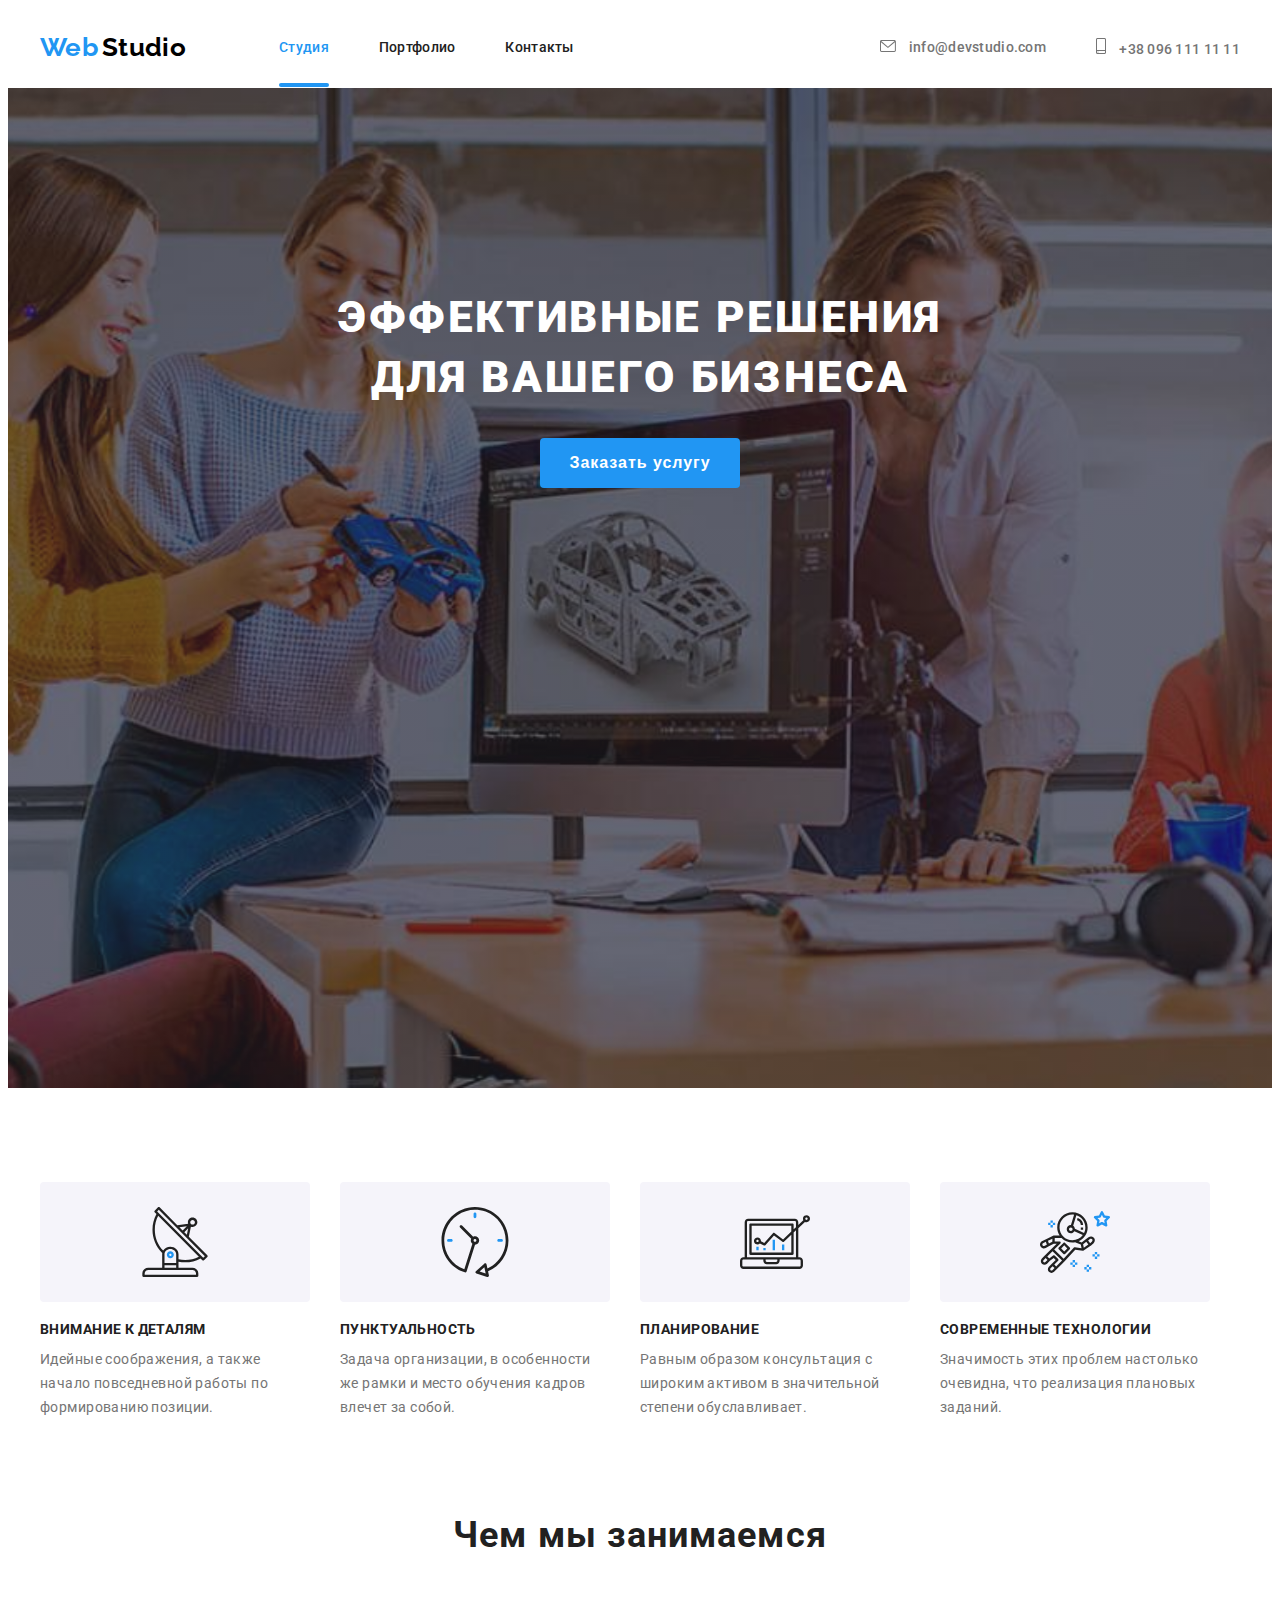
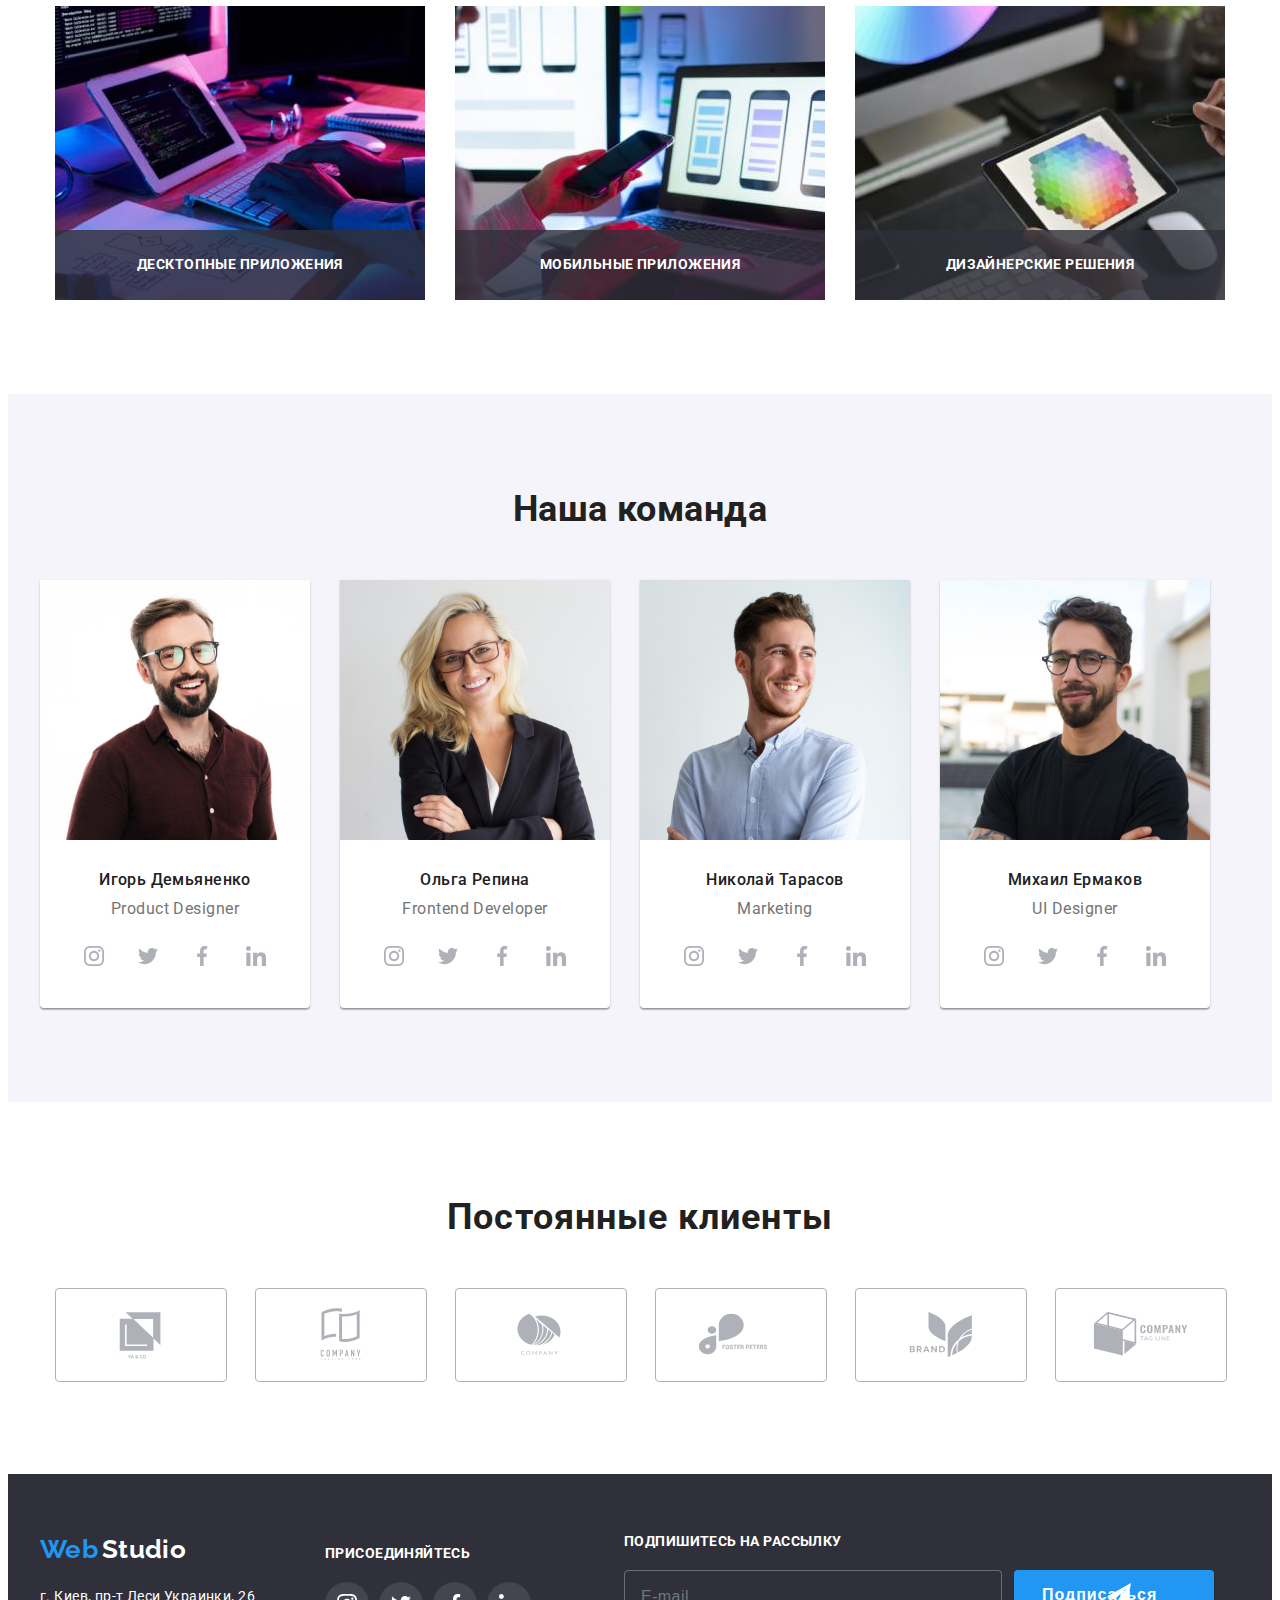
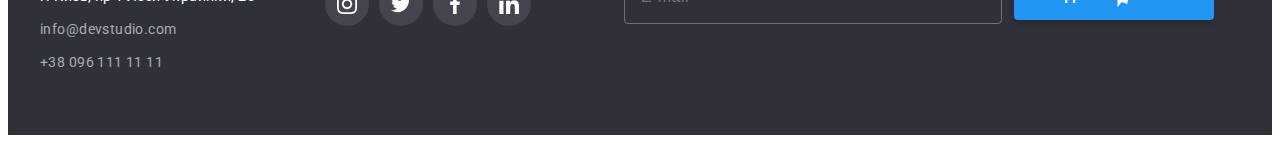
==== commit e996ba47: "исправила опечатку" ====
--- a/index.html
+++ b/index.html
@@ -63,7 +63,7 @@
         <section class="hero">
             <div class="container">
                     <h1 class="hero__title">Эффективные решения <br> для вашего бизнеса</h1>
-                    <button class="hero__btn" type="button" data-modal-open>Заказать услугу</button>
+                    <button class="hero__btn button" type="button" data-modal-open>Заказать услугу</button>
             </div>
         </section>
         <!-- ____________________________________FEATURE__________________________ -->
@@ -78,7 +78,7 @@
                             </svg>
                         </div>
                         <h3 class="feature-list__title">Внимание к деталям</h3>
-                        <p class="ffeature-list__text">Идейные соображения, а также<br>начало повседневной работы по<br>формированию позиции.</p>
+                        <p class="feature-list__text">Идейные соображения, а также<br>начало повседневной работы по<br>формированию позиции.</p>
                     </li>
                     <li class="feature-list__item">
                         <div class="feature-list__wrap">
@@ -507,7 +507,7 @@
                     <a href="" class="checkbox__link">Условия договора</a>
                 </div>
 
-                <button type="submit" class="btn-submit">Отправить</button>
+                <button type="submit" class="btn-submit button">Отправить</button>
             </form>
         </div>
     </div>
--- a/css/styles.css
+++ b/css/styles.css
@@ -53,6 +53,21 @@
   padding-right: 15px;
   margin: 0 auto;
   /* outline: 1px solid red; */
+}
+
+.button {
+  font-weight: 700;
+  font-size: 16px;
+  line-height: 1.88;
+  letter-spacing: 0.06em;
+
+  background-color: var(--accent-color);
+  color: var(--header-bg-color);
+  
+  width: 200px;
+  height: 50px;
+  border-radius: 4px;
+  border: none;
 }
 
 .list {
@@ -232,25 +247,10 @@
 
 .hero__btn {
   display: block;
-
   align-items: center;
   text-align: center;
-  
-  font-weight: 700;
-  font-size: 16px;
-  line-height: 1.88;
-  letter-spacing: 0.06em;
-
-  background-color: var(--accent-color);
-  color: var(--white-text-color);
-  
   cursor: pointer;
   margin: 0 auto;
-  
-  width: 200px;
-  height: 50px;
-  border-radius: 4px;
-  border: none;
 }
 
 /* ___________________________________FEATURE____________________________________________ */
@@ -1011,17 +1011,6 @@
   margin: 0 124px;
   padding: 10px 55px;
   box-shadow: 0px 4px 4px rgba(0, 0, 0, 0.15);
-  border-radius: 4px;
-  border: 1px solid transparent;
-  min-width: 200px;
-  height: 50px;
-  font-weight: 700;
-  font-size: 16px;
-  line-height: 1.88;
-  letter-spacing: 0.06em;
   cursor: pointer;
-  
-  color: var(--header-bg-color);
-  background-color: var(--accent-color);
-}
-
+}
+
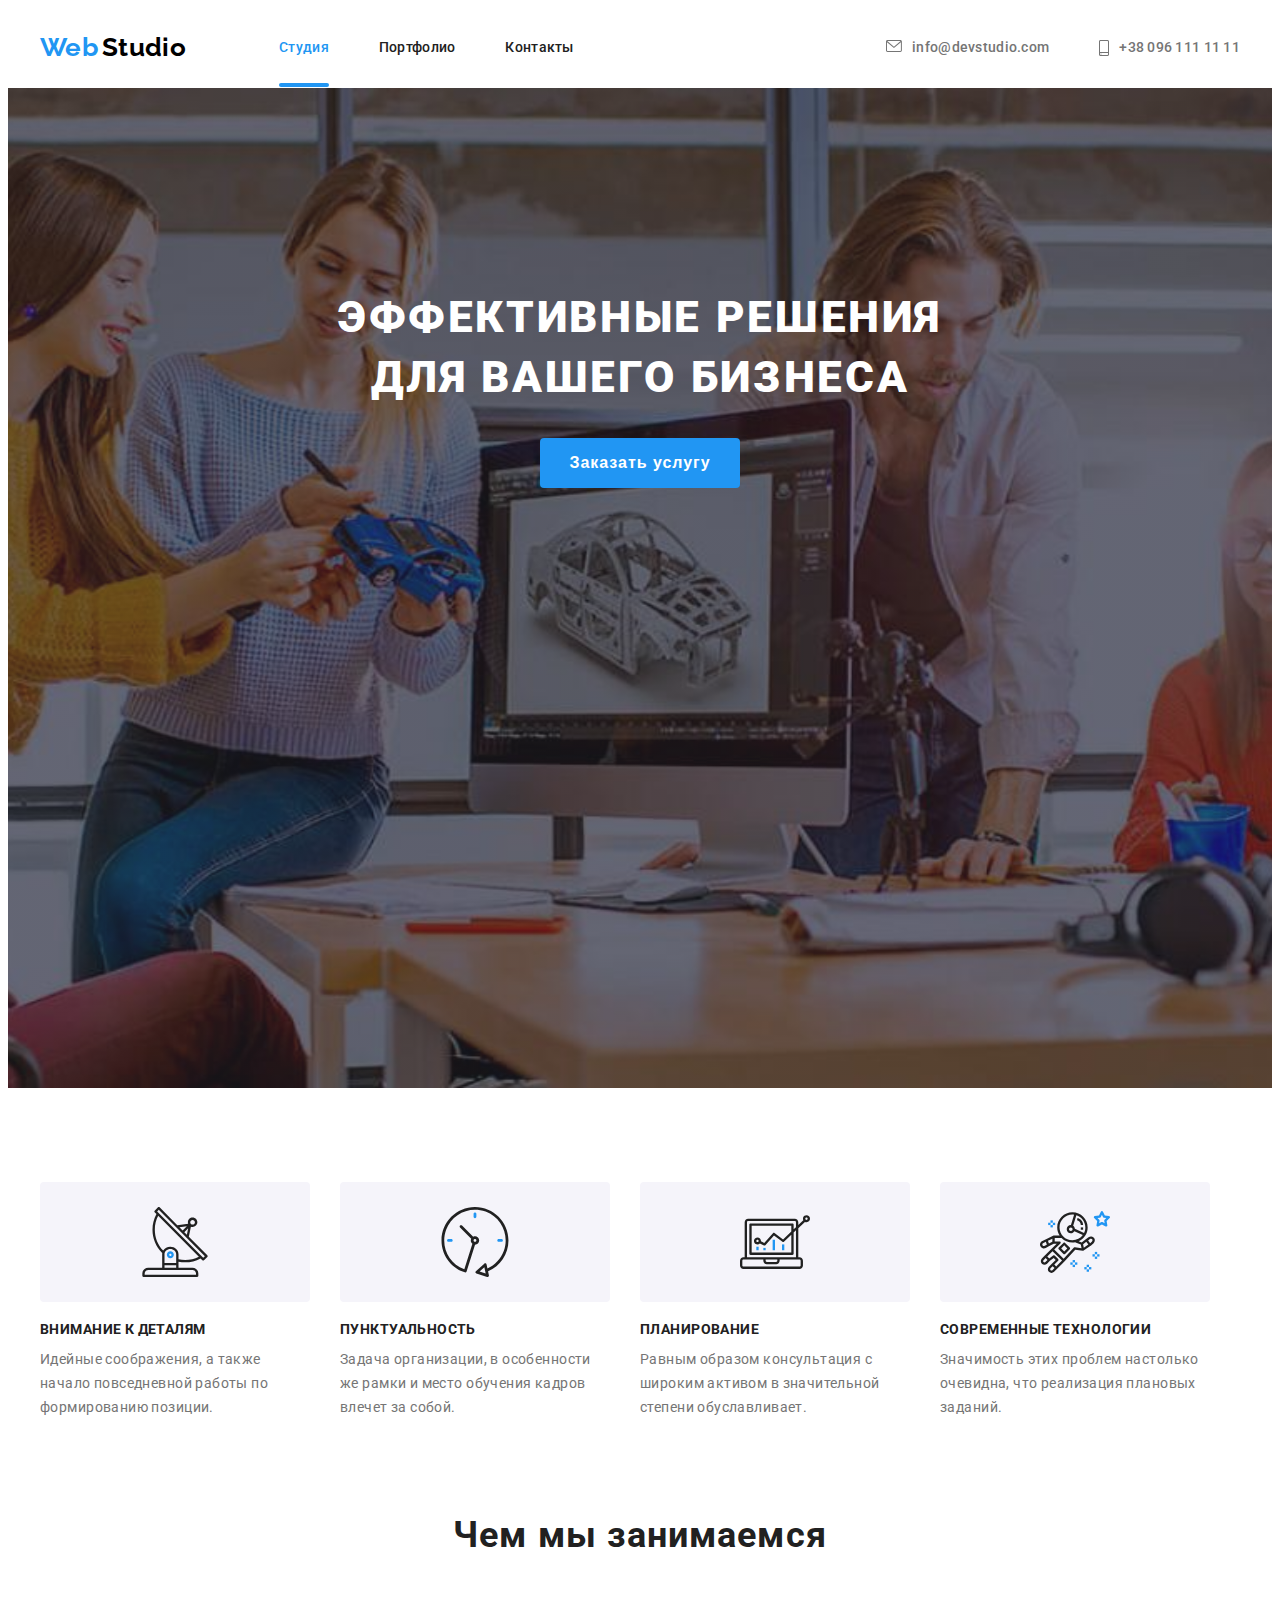
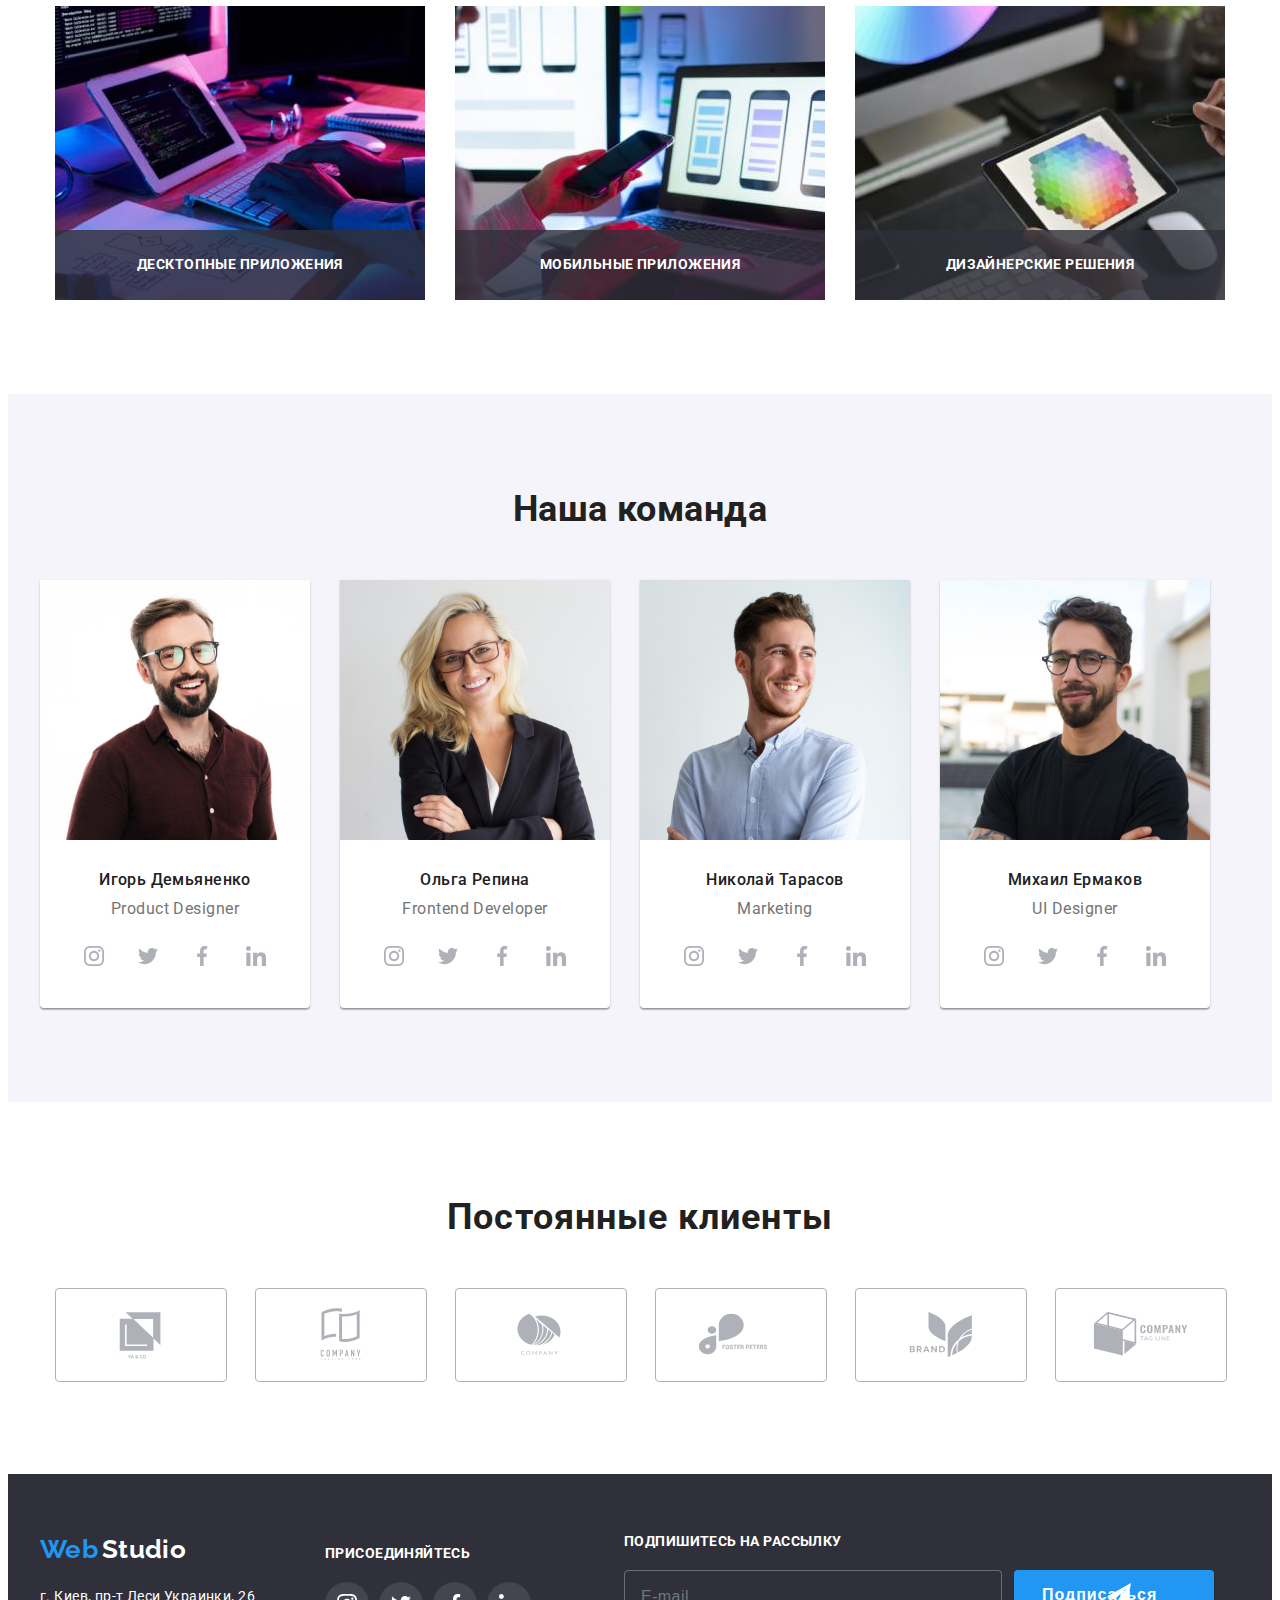
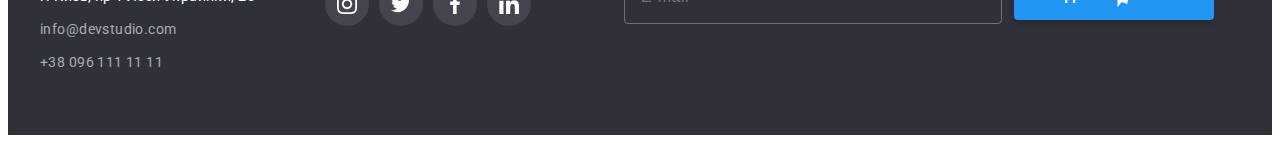
==== commit 82519b03: "sass всего проекта" ====
--- a/index.html
+++ b/index.html
@@ -13,8 +13,8 @@
     <link rel="preconnect" href="https://fonts.gstatic.com" crossorigin>
     <link href="https://fonts.googleapis.com/css2?family=Raleway:wght@700&family=Roboto:wght@400;500;700;900&display=swap"
         rel="stylesheet">
-    <link rel="stylesheet" href="./css/styles.css">
-    
+    <link rel="stylesheet" href="./css/main.min.css">
+
 </head>
 <body>
     <header class="header">
@@ -42,14 +42,14 @@
                     <li class="contacts__item">
                         <a href="mailto:info@devstudio.com" class="contacts__link">
                         <svg class="contacts__icon-mail">
-                            <use href="./images/sprite.svg#icon-mail"></use>
+                            <use href="./images/symbol-defs.svg#icon-mail"></use>
                         </svg>
                         info@devstudio.com</a></li>
 
                     <li class="contacts__item">
                         <a href="tel:+380961111111" class="contacts__link">
                         <svg class="contacts__icon-tel">
-                            <use href="./images/sprite.svg#icon-smartphone"></use>
+                            <use href="./images/symbol-defs.svg#icon-smartphone"></use>
                         </svg>
                         +38 096 111 11 11
                         </a>
@@ -74,7 +74,7 @@
                     <li class="feature-list__item">
                         <div class="feature-list__wrap">
                             <svg class="feature-list__icon">
-                                <use href="./images/sprite.svg#icon-antenna"></use>
+                                <use href="./images/symbol-defs.svg#icon-antenna"></use>
                             </svg>
                         </div>
                         <h3 class="feature-list__title">Внимание к деталям</h3>
@@ -83,7 +83,7 @@
                     <li class="feature-list__item">
                         <div class="feature-list__wrap">
                             <svg class="feature-list__icon">
-                                <use href="./images/sprite.svg#icon-clock"></use>
+                                <use href="./images/symbol-defs.svg#icon-clock"></use>
                             </svg>
                         </div>
                         <h3 class="feature-list__title">Пунктуальность</h3>
@@ -93,7 +93,7 @@
                     <li class="feature-list__item">
                         <div class="feature-list__wrap">
                             <svg class="feature-list__icon">
-                                <use href="./images/sprite.svg#icon-diagram"></use>
+                                <use href="./images/symbol-defs.svg#icon-diagram"></use>
                             </svg>
                         </div>
                         <h3 class="feature-list__title">Планирование</h3>
@@ -103,7 +103,7 @@
                     <li class="feature-list__item">
                         <div class="feature-list__wrap">
                             <svg class="feature-list__icon">
-                                <use href="./images/sprite.svg#icon-astronaut"></use>
+                                <use href="./images/symbol-defs.svg#icon-astronaut"></use>
                             </svg>
                         </div>
                         <h3 class="feature-list__title">Современные технологии</h3>
--- a/css/main.min.css
+++ b/css/main.min.css
@@ -0,0 +1,3 @@
+:root{--accent-color: #2196f3;--primary-text-color: #757575;--title-text-color: #212121;--primary-bg-color: #e5e5e5;--button-bg-color: #f5f4fa;--white-text-color: #fff;--futter-bg-color: #2f303a;--header-bg-color: #ffffff;--smooth-transitions: transition: color 1000ms cubic-bezier(0.4, 0, 0.2, 1),
+        background-color 1000ms cubic-bezier(0.4, 0, 0.2, 1)}.visually-hidden{position:absolute;white-space:nowrap;width:1px;height:1px;overflow:hidden;border:0;padding:0;clip:rect(0 0 0 0);clip-path:inset(50%);margin:-1px}p,h1,h2,h3,h4,h5,h6{margin:0;padding:0}ul,ol{margin:0;padding:0}button{cursor:pointer}img{display:block}.list{list-style:none}body{background-color:var(--header-bg-color);color:var(--primary-text-color);font-family:Roboto, sans-serif;font-weight:400;font-size:14px;letter-spacing:0.03em}.container{width:1200px;padding-left:15px;padding-right:15px;margin:0 auto}.button{font-weight:700;font-size:16px;line-height:1.88;letter-spacing:0.06em;background-color:var(--accent-color);color:var(--header-bg-color);width:200px;height:50px;border-radius:4px;border:none}.header{padding-top:24px;padding-bottom:25px}.site-nav-flex{display:flex;align-items:center}.nav{display:flex;align-items:center}.nav-logo{text-decoration:none}.nav-logo .nav-logo__web{font-family:Raleway, sans-serif;font-weight:700;font-size:26px;line-height:1.2;color:var(--accent-color)}.nav-logo .nav-logo__studio{font-family:Raleway, sans-serif;font-weight:700;font-size:26px;line-height:1.2;color:#000000}.menu{display:flex;align-items:center;margin-left:93px}.menu__link{font-weight:500;line-height:1.14;letter-spacing:0.02em;text-decoration:none;color:var(--title-text-color);transition:color 250ms cubic-bezier(0.4, 0, 0.2, 1),color 250ms cubic-bezier(0.4, 0, 0.2, 1)}.menu__item:not(:last-child){margin-right:50px}.menu__link:hover,.menu__link:focus{color:var(--accent-color)}.curent{color:var(--accent-color);position:relative}.curent::after{display:block;position:absolute;bottom:-32px;content:"";width:100%;height:4px;background-color:var(--accent-color);border-radius:2px}.contacts{display:flex;align-items:center;margin-left:auto}.contacts__item:not(:last-child){margin-right:50px}.contacts__link{display:flex;font-weight:500;line-height:1.14;letter-spacing:0.02em;text-decoration:none;color:var(--primary-text-color);transition:color 250ms cubic-bezier(0.4, 0, 0.2, 1),color 250ms cubic-bezier(0.4, 0, 0.2, 1)}.contacts__icon-mail{width:16px;height:12px;fill:currentColor;margin-right:10px}.contacts__icon-tel{width:10px;height:16px;fill:currentColor;margin-right:10px}.contacts__link:hover,.contacts__link:focus{color:var(--accent-color)}.hero{background-color:#2f303a;padding-top:200px;padding-bottom:200px;height:600px;max-width:1600px;margin-left:auto;margin-right:auto;background-image:linear-gradient(rgba(47,48,58,0.4), rgba(47,48,58,0.4)),url("../images/bgd-hero.jpg");background-size:cover;background-repeat:no-repeat;background-position:center}.hero__title{font-weight:900;font-size:44px;line-height:1.36;letter-spacing:0.06em;text-transform:uppercase;text-align:center;color:var(--white-text-color);max-width:696px;margin:0 auto;margin-bottom:30px}.hero__btn{display:block;align-items:center;text-align:center;cursor:pointer;margin:0 auto}.feature{padding-top:94px;padding-bottom:47px}.feature-list{display:flex}.feature-list__item{width:270px}.feature-list__item:not(:last-child){margin-right:30px}.feature-list__title{color:var(--title-text-color);font-size:14px;font-weight:700;line-height:1.14;text-transform:uppercase;margin-bottom:10px}.feature-list__text{line-height:1.71}.feature-list__wrap{display:flex;align-items:center;justify-content:center;background:#F5F4FA;border-radius:4px;width:270px;height:120px;margin-bottom:20px}.feature-list__icon{width:70px;height:70px}.work{padding-top:47px;padding-bottom:94px}.work__title{font-weight:700;font-size:36px;line-height:1.17;text-align:center;letter-spacing:0.03em;color:var(--title-text-color);margin-bottom:50px}.work__list{display:flex;justify-content:center}.work__item:not(:last-child){margin-right:30px}.work__hidden-img{position:relative}.work__hidden{position:absolute;display:flex;align-items:center;justify-content:center;width:100%;height:70px;bottom:0;left:0;background-color:rgba(47,48,58,0.8)}.work__text{font-weight:700;font-size:14px;line-height:1.14;text-align:center;letter-spacing:0.03em;text-transform:uppercase;color:var(--header-bg-color)}.team{background-color:#f5f4fa;padding-top:94px;padding-bottom:94px}.team__title{color:var(--title-text-color);font-weight:700;font-size:36px;line-height:1.17;text-align:center;margin-bottom:50px}.team__list{display:flex}.team__item{text-align:center;height:428px;background-color:var(--header-bg-color);border-radius:0px 0px 4px 4px;box-shadow:0px 1px 3px rgba(0,0,0,0.12),0px 1px 1px rgba(0,0,0,0.14),0px 2px 1px rgba(0,0,0,0.2)}.team__item:not(:last-child){margin-right:30px}.team__img{display:block}.team__content{padding-top:30px;padding-bottom:16px;font-size:16px;line-height:1.19}.team__title-name{color:var(--title-text-color);font-weight:500;font-size:16px;line-height:1.19;margin-bottom:10px}.team__text{font-size:16px;line-height:1.19;text-align:center;letter-spacing:0.03em;color:var(--primary-text-color)}.team__social-list{display:flex;justify-content:center}.team__item-soc:not(:last-child){margin-right:10px}.team__icon-link{width:44px;height:44px;display:flex;justify-content:center;align-items:center;border-radius:50%;color:#AFB1B8;background-color:var(--header-bg-color);transition:color 250ms cubic-bezier(0.4, 0, 0.2, 1),background-color 250ms cubic-bezier(0.4, 0, 0.2, 1)}.team__icon{width:20px;height:20px;fill:currentColor}.team__icon-link:hover,.team__icon-link:focus{background-color:#2196f3;color:var(--header-bg-color)}.clients{padding-top:94px;padding-bottom:94px}.clients__title{font-weight:700;font-size:36px;line-height:1.17;letter-spacing:0.03em;margin-bottom:50px;text-align:center;color:var(--title-text-color)}.clients__list{display:flex;justify-content:center}.clients__item-icon{width:170px;height:92px}.clients__item-icon:not(:last-child){margin-right:30px}.clients__link{display:flex;justify-content:center;align-items:center;width:100%;height:100%;border:1px solid #AFB1B8;border-radius:4px;color:#AFB1B8;transition:color 250ms cubic-bezier(0.4, 0, 0.2, 1),border-color 250ms cubic-bezier(0.4, 0, 0.2, 1)}.clients__icon{width:106px;height:60px;fill:currentColor}.clients__link:hover,.clients__link:focus{color:var(--accent-color);border-color:var(--accent-color)}.footer{background-color:var(--futter-bg-color);padding-top:60px;padding-bottom:60px}.footer-all{display:flex}.footer-logo{text-decoration:none}.footer-logo__web{font-family:Raleway, sans-serif;font-weight:700;font-size:26px;line-height:1.2;color:var(--accent-color)}.footer-logo__studio{color:var(--white-text-color);font-family:Raleway, sans-serif;font-weight:700;font-size:26px;line-height:1.2}.footer-contacts{margin-top:20px}.footer-contacts__item:not(:last-child){margin-bottom:9px}.footer-contacts__address{color:var(--white-text-color);line-height:1.71;text-decoration:none;transition:color 250ms cubic-bezier(0.4, 0, 0.2, 1),background-color 250ms cubic-bezier(0.4, 0, 0.2, 1)}.footer-contacts__address:hover,.footer-contacts__address:hover{color:var(--accent-color)}.footer-contacts__mailto,.footer-contacts__tel{color:rgba(255,255,255,0.6);line-height:1.71;text-decoration:none;transition:color 250ms cubic-bezier(0.4, 0, 0.2, 1),border-color 250ms cubic-bezier(0.4, 0, 0.2, 1)}.footer-contacts__mailto:hover,.footer-contacts__mailto:focus{color:var(--accent-color)}.footer-contacts__tel:hover,.footer-contacts__tel:focus{color:var(--accent-color)}.join-box{margin-left:70px;margin-top:12px}.join-title{margin-bottom:20px;font-weight:700;font-size:14px;line-height:1.14;letter-spacing:0.03em;text-transform:uppercase;color:var(--header-bg-color)}.join-list{display:flex}.join-list__item:not(:last-child){margin-right:10px}.join-list__icon{fill:var(--header-bg-color)}.join-list__link{display:flex;justify-content:center;align-items:center;width:44px;height:44px;border-radius:50%;background-color:rgba(255,255,255,0.1);transition:color 250ms cubic-bezier(0.4, 0, 0.2, 1),background-color 250ms cubic-bezier(0.4, 0, 0.2, 1)}.join-list__link:hover,.join-list__link:focus{background-color:var(--accent-color)}.subscribe{margin-left:93px}.subscribe__text{font-weight:700;line-height:1.14;letter-spacing:0.03em;text-transform:uppercase;color:var(--header-bg-color);margin-bottom:20px}.subscribe__input-email{outline:none;padding-left:16px;height:50px;width:358px;border-radius:4px;border:1px solid rgba(255,255,255,0.3);font-weight:400;font-size:16px;line-height:1.25;letter-spacing:inherit;background-color:transparent;color:#ffffff}.subscribe__btn{position:absolute;width:200px;height:50px;font-weight:700;font-size:16px;line-height:1.88;letter-spacing:0.06em;color:var(--header-bg-color);background:var(--accent-color);border:none;box-shadow:0px 4px 4px rgba(0,0,0,0.15);border-radius:4px;padding:0;padding-top:10px;padding-bottom:10px;padding-left:28px;padding-right:62px;margin-left:12px}.subscribe__svg-email{margin-left:10px;position:absolute;top:50%;transform:translateY(-50%)}.header-portfolio{border-bottom:1px solid #ECECEC}.portfolio{padding-top:94px;padding-bottom:94px}.portfolio-list{display:flex;justify-content:center;margin-bottom:50px}.portfolio-list__item:not(:last-child){margin-right:8px}.portfolio-list__secondary-btn{color:var(--title-text-color);background-color:var(--button-bg-color);font-weight:500;font-size:16px;line-height:1.62;border-radius:4px;border:none;padding:6px 22px;transition:color 250ms cubic-bezier(0.4, 0, 0.2, 1),background-color 250ms cubic-bezier(0.4, 0, 0.2, 1)}.portfolio-list__secondary-btn:hover,.portfolio-list__secondary-btn:focus{color:var(--white-text-color);background-color:var(--accent-color)}.project-list{display:flex;flex-wrap:wrap;justify-content:center}.project-list__item{margin-right:30px;margin-bottom:30px}.project-list__item:nth-child(3n){margin-right:0px}.project-list__item:nth-last-child(-n+3){margin-bottom:0px}.project-list__text-wrap{position:relative;overflow:hidden}.project-list__top-text{position:absolute;top:0;left:0;font-size:18px;line-height:1.56;letter-spacing:0.03em;color:var(--header-bg-color);background:rgba(33,150,243,0.9);padding:63px 24px;transform:translateY(100%)}.project-list__item:hover .project-list__top-text{transform:translate(0)}.project-list__item-wrap{border:1px solid #EEEEEE;box-sizing:border-box;padding:20px 24px}.project-list__title{color:var(--title-text-color);font-weight:700;font-size:18px;line-height:2;letter-spacing:0.06em;margin-bottom:4px}.project-list__text{font-size:16px;line-height:1.88}.project-list__item:hover,.project-list__item:focus{box-shadow:0px 1px 1px rgba(0,0,0,0.12),0px 4px 4px rgba(0,0,0,0.06),1px 4px 6px rgba(0,0,0,0.16)}.backdrop{position:fixed;top:0;left:0;width:100%;height:100%;z-index:9;transition:opacity 250ms cubic-bezier(0.4, 0, 0.2, 1);background-color:rgba(0,0,0,0.2)}.backdrop.is-hidden{opacity:0;pointer-events:none}.modal{position:absolute;transform:translate(-50%, -50%) scale(1);top:50%;left:50%;z-index:18;opacity:1;min-width:528px;min-height:581px;box-shadow:0px 1px 3px rgba(0,0,0,0.12),0px 1px 1px rgba(0,0,0,0.14),0px 2px 1px rgba(0,0,0,0.2);border-radius:4px;background-color:#fff;padding:40px}.modal__close-btn{position:absolute;display:flex;align-items:center;justify-content:center;width:30px;height:30px;cursor:pointer;border-radius:50%;border:1px solid rgba(0,0,0,0.1);background-color:transparent;top:10px;right:10px;transition:color 250ms cubic-bezier(0.4, 0, 0.2, 1),fill 250ms cubic-bezier(0.4, 0, 0.2, 1)}.modal__close-btn:hover,.modal__close-btn:focus{fill:var(--accent-color)}.modal__title{font-style:normal;font-weight:700;font-size:20px;line-height:1.15;text-align:center;letter-spacing:0.03em;color:var(--title-text-color);margin-bottom:12px}.modal-form{display:block}.modal-form__field{margin-bottom:10px}.modal-form__input-text{font-size:12px;line-height:1.16;letter-spacing:0.01em}.modal-form__input-wrap{position:relative;margin-top:4px}.modal-form__input{width:100%;height:40px;outline:none;border:1px solid rgba(33,33,33,0.2);box-sizing:border-box;border-radius:4px;padding:0;margin:0;padding-left:42px;transition:border-color 250ms cubic-bezier(0.4, 0, 0.2, 1)}.modal-form__input-icon{position:absolute;left:12px;top:50%;transform:translateY(-50%);transition:color 250ms cubic-bezier(0.4, 0, 0.2, 1),fill 250ms cubic-bezier(0.4, 0, 0.2, 1)}.modal-form__coment{outline:none;width:100%;height:120px;border:1px solid rgba(33,33,33,0.2);box-sizing:border-box;border-radius:4px;margin-bottom:10px;resize:none;margin:0;padding:0;margin-top:4px;padding-left:16px;padding-top:12px;transition:border-color 250ms cubic-bezier(0.4, 0, 0.2, 1)}.modal-form__input:focus+.modal-form__input-icon{fill:#2196f3}.modal-form__input:focus{border-color:var(--accent-color)}.modal-form__coment:focus{border-color:var(--accent-color)}.checkbox{display:flex;justify-content:space-between;margin-top:20px;margin-bottom:30px;margin-left:11px;margin-right:11px}.checkbox__input:checked+.checkbox__label::before{background-color:var(--accent-color);background-image:url(../images/close-check.svg);background-size:contain;background-repeat:no-repeat;background-position:center;border:none;width:15px;height:16px}.checkbox__label{display:flex;align-items:center;font-size:14px;line-height:1.71;letter-spacing:0.03em;color:#757575}.checkbox__label::before{content:'';width:15px;height:16px;border:2px solid #212121;border-radius:2px;display:block;margin-right:9px;transition:color 250ms cubic-bezier(0.4, 0, 0.2, 1),background-color 250ms cubic-bezier(0.4, 0, 0.2, 1)}.checkbox__link{font-size:14px;line-height:1.71;letter-spacing:0.03em;text-decoration-line:underline;color:var(--accent-color)}.btn-submit{margin:0 124px;padding:10px 55px;box-shadow:0px 4px 4px rgba(0,0,0,0.15);cursor:pointer}
+/*# sourceMappingURL=main.min.css.map */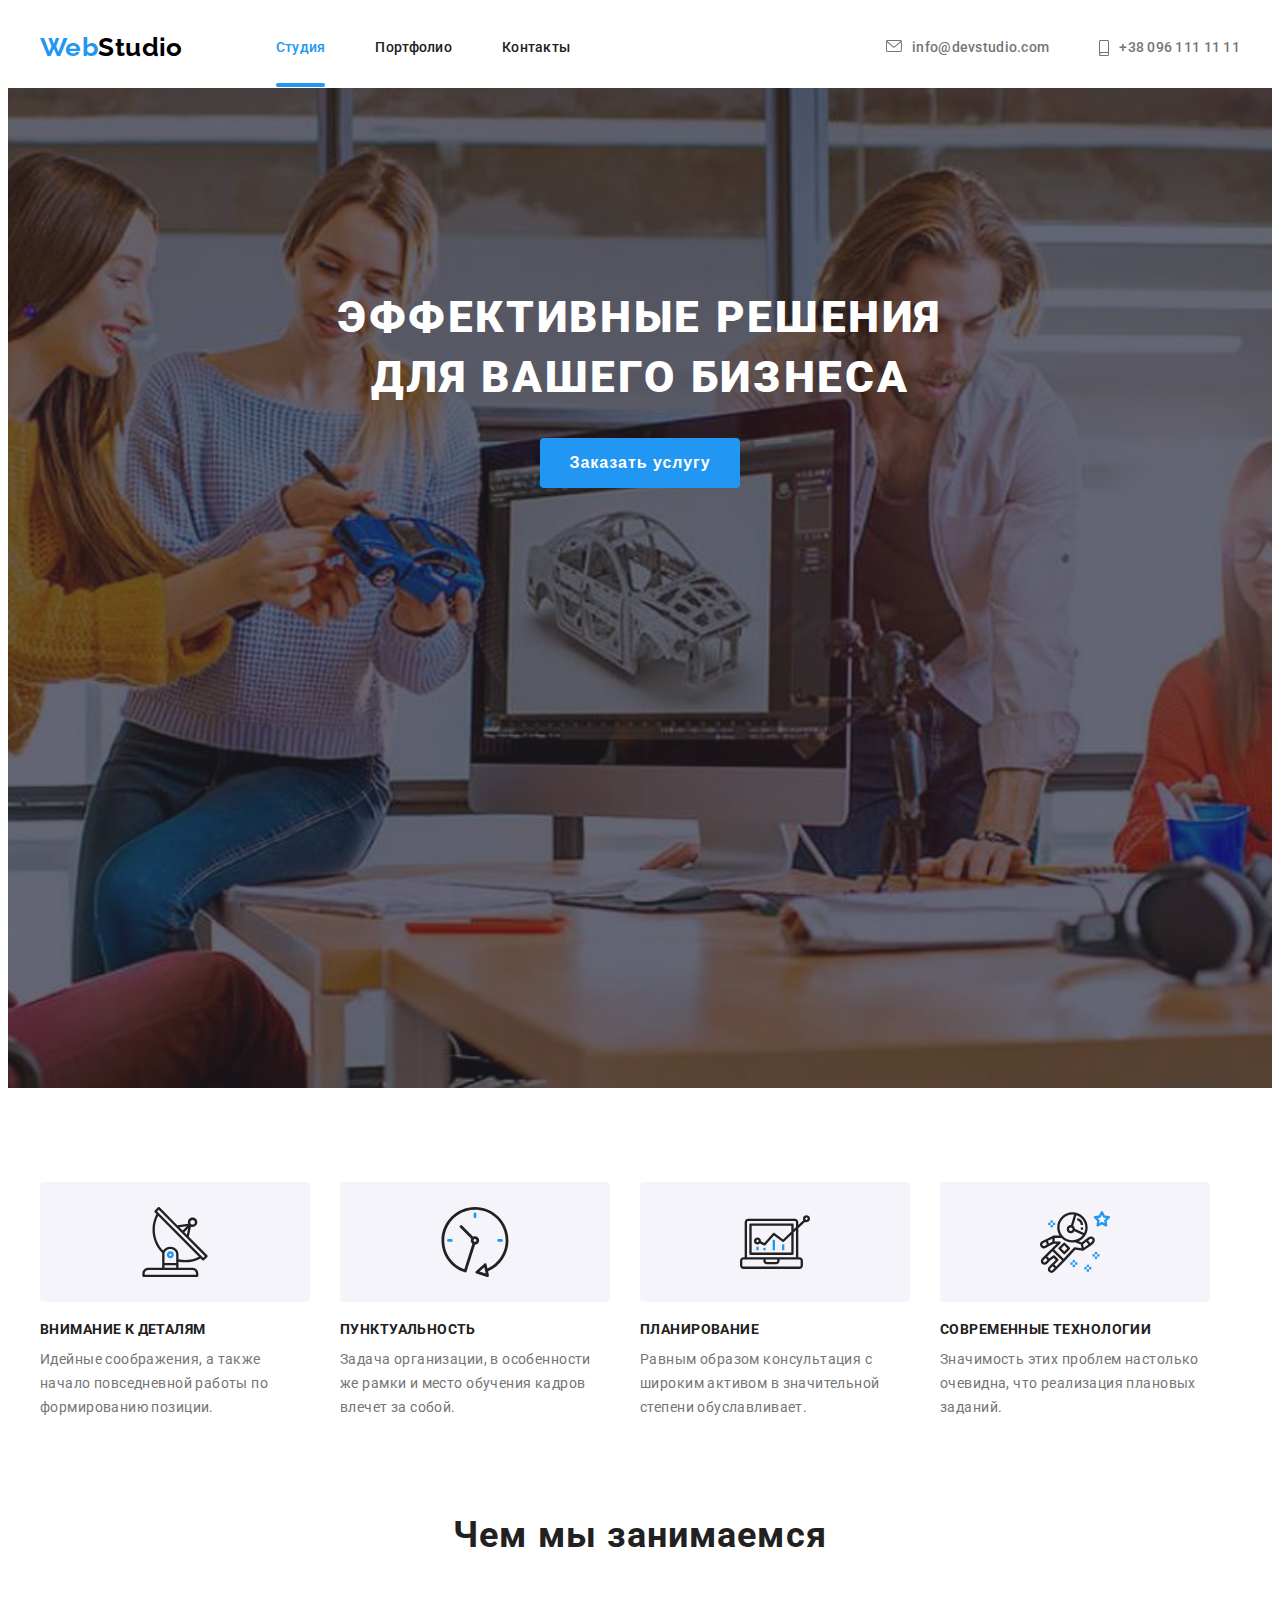
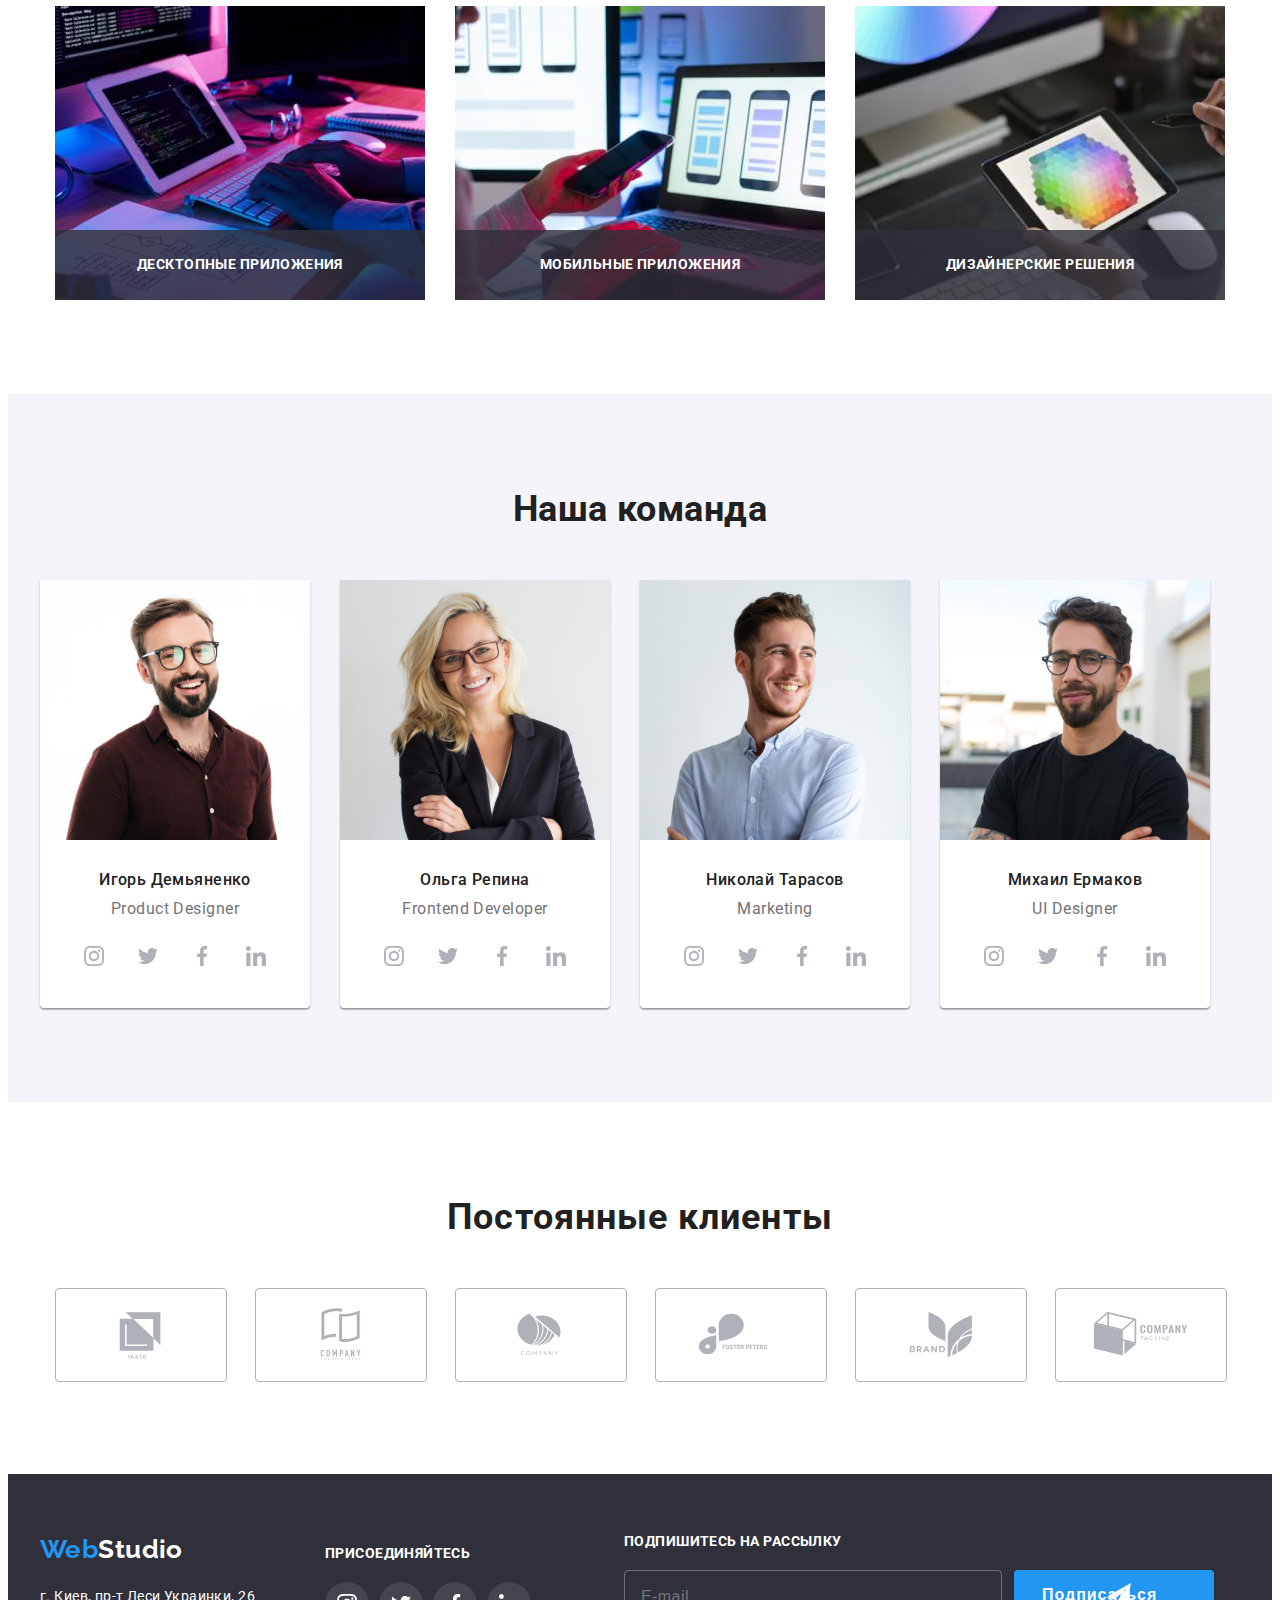
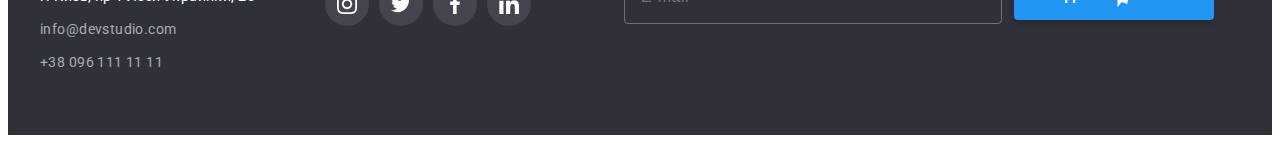
==== commit 9440b59a: "забирає відступ в logo" ====
--- a/index.html
+++ b/index.html
@@ -21,8 +21,7 @@
         <div class="container site-nav-flex">
                 <nav class="nav">
                     <a class="nav-logo" href="./index.html"> 
-                        <span class="nav-logo__web">Web</span>
-                        <span class="nav-logo__studio">Studio</span>  
+                        <span class="nav-logo__web">Web</span><span class="nav-logo__studio">Studio</span>  
                     </a>
 
                     <ul class="menu list">
@@ -117,28 +116,28 @@
         <section class="work">
             <div class="container">
                 <h2 class="work__title">Чем мы занимаемся</h2>    
-                <ul class="work__list list">
-                    <li class="work__item">
-                        <div class="work__hidden-img">
+                <ul class="work__list list-work list">
+                    <li class="list-work__item">
+                        <div class="list-work__hidden-img">
                         <img src="./images/keyboard.jpg" alt="клавиатура и руки" width="370">
-                        <div class="work__hidden">
-                            <p class="work__text">Десктопные приложения</p>
-                        </div>
-                        </div>
-                    </li>
-                    <li class="work__item">
-                        <div class="work__hidden-img">
+                        <div class="list-work__hidden">
+                            <p class="list-work__text">Десктопные приложения</p>
+                        </div>
+                        </div>
+                    </li>
+                    <li class="list-work__item">
+                        <div class="list-work__hidden-img">
                         <img src="./images/monitor.jpg" alt="монитор и телефон" width="370">
-                        <div class="work__hidden">
-                            <p class="work__text">Мобильные приложения</p>
-                        </div>
-                        </div>
-                    </li>
-                    <li class="work__item">
-                        <div class="work__hidden-img">
+                        <div class="list-work__hidden">
+                            <p class="list-work__text">Мобильные приложения</p>
+                        </div>
+                        </div>
+                    </li>
+                    <li class="list-work__item">
+                        <div class="list-work__hidden-img">
                         <img src="./images/rgb_colors.jpg" alt="цветовой круг на планшете" width="370">
-                        <div class="work__hidden">
-                            <p class="work__text">Дизайнерские решения</p>
+                        <div class="list-work__hidden">
+                            <p class="list-work__text">Дизайнерские решения</p>
                         </div>
                         </div>
                     </li>
@@ -160,31 +159,31 @@
                         </div>
 
                         <!-- _____________список_________Кружочки соцсетей_____________ -->
-                            <ul class="team__social-list list">
-                                <li class="team__item-soc">                                   
-                                    <a class="team__icon-link" href="">
-                                        <svg class="team__icon">
+                            <ul class="team__list-social social-list  list">
+                                <li class="social-list__item-soc">                                   
+                                    <a class="social-list__icon-link" href="">
+                                        <svg class="social-list__icon">
                                             <use href="./images/symbol-defs.svg#icon-instagram"></use>
                                         </svg>
                                     </a>
                                 </li>
-                                <li class="team__item-soc">                                    
-                                    <a class="team__icon-link" href="">
-                                        <svg class="team__icon">
+                                <li class="social-list__item-soc">                                    
+                                    <a class="social-list__icon-link" href="">
+                                        <svg class="social-list__icon">
                                             <use href="./images/symbol-defs.svg#icon-twitter"></use>
                                         </svg>
                                     </a>
                                 </li>
-                                <li class="team__item-soc">                                    
-                                    <a class="team__icon-link" href="">
-                                        <svg class="team__icon">
+                                <li class="social-list__item-soc">                                    
+                                    <a class="social-list__icon-link" href="">
+                                        <svg class="social-list__icon">
                                             <use href="./images/symbol-defs.svg#icon-facebook"></use>
                                         </svg>
                                     </a>
                                 </li>
-                                <li class="team__item-soc">                                    
-                                    <a class="team__icon-link" href="">
-                                        <svg class="team__icon">
+                                <li class="social-list__item-soc">                                    
+                                    <a class="social-list__icon-link" href="">
+                                        <svg class="social-list__icon">
                                             <use href="./images/symbol-defs.svg#icon-linkedin"></use>
                                         </svg>
                                     </a>
@@ -202,31 +201,31 @@
 
 
                         <!-- _____________список_________Кружочки соцсетей_____________ -->
-                            <ul class="team__social-list list">
-                                <li class="team__item-soc">
-                                    <a class="team__icon-link" href="">
-                                        <svg class="team__icon">
+                            <ul class="team__list-social social-list  list">
+                                <li class="social-list__item-soc">
+                                    <a class="social-list__icon-link" href="">
+                                        <svg class="social-list__icon">
                                             <use href="./images/symbol-defs.svg#icon-instagram"></use>
                                         </svg>
                                     </a>
                                 </li>
-                                <li class="team__item-soc">
-                                    <a class="team__icon-link" href="">
-                                        <svg class="team__icon">
+                                <li class="social-list__item-soc">
+                                    <a class="social-list__icon-link" href="">
+                                        <svg class="social-list__icon">
                                             <use href="./images/symbol-defs.svg#icon-twitter"></use>
                                         </svg>
                                     </a>
                                 </li>
-                                <li class="team__item-soc">
-                                    <a class="team__icon-link" href="">
-                                        <svg class="team__icon">
+                                <li class="social-list__item-soc">
+                                    <a class="social-list__icon-link" href="">
+                                        <svg class="social-list__icon">
                                             <use href="./images/symbol-defs.svg#icon-facebook"></use>
                                         </svg>
                                     </a>
                                 </li>
-                                <li class="team__item-soc">
-                                    <a class="team__icon-link" href="">
-                                        <svg class="team__icon">
+                                <li class="social-list__item-soc">
+                                    <a class="social-list__icon-link" href="">
+                                        <svg class="social-list__icon">
                                             <use href="./images/symbol-defs.svg#icon-linkedin"></use>
                                         </svg>
                                     </a>
@@ -243,31 +242,31 @@
                         </div>
 
                         <!-- _____________список_________Кружочки соцсетей_____________ -->
-                            <ul class="team__social-list list">
-                                <li class="team__item-soc">
-                                    <a class="team__icon-link" href="">
-                                        <svg class="team__icon">
+                            <ul class="team__list-social social-list  list">
+                                <li class="social-list__item-soc">
+                                    <a class="social-list__icon-link" href="">
+                                        <svg class="social-list__icon">
                                             <use href="./images/symbol-defs.svg#icon-instagram"></use>
                                         </svg>
                                     </a>
                                 </li>
-                                <li class="team__item-soc">
-                                    <a class="team__icon-link" href="">
-                                        <svg class="team__icon">
+                                <li class="social-list__item-soc">
+                                    <a class="social-list__icon-link" href="">
+                                        <svg class="social-list__icon">
                                             <use href="./images/symbol-defs.svg#icon-twitter"></use>
                                         </svg>
                                     </a>
                                 </li>
-                                <li class="team__item-soc">
-                                    <a class="team__icon-link" href="">
-                                        <svg class="team__icon">
+                                <li class="social-list__item-soc">
+                                    <a class="social-list__icon-link" href="">
+                                        <svg class="social-list__icon">
                                             <use href="./images/symbol-defs.svg#icon-facebook"></use>
                                         </svg>
                                     </a>
                                 </li>
-                                <li class="team__item-soc">
-                                    <a class="team__icon-link" href="">
-                                        <svg class="team__icon">
+                                <li class="social-list__item-soc">
+                                    <a class="social-list__icon-link" href="">
+                                        <svg class="social-list__icon">
                                             <use href="./images/symbol-defs.svg#icon-linkedin"></use>
                                         </svg>
                                     </a>
@@ -285,31 +284,31 @@
                         </div>
 
                         <!-- _____________список_________Кружочки соцсетей_____________ -->
-                            <ul class="team__social-list list">
-                                <li class="team__item-soc">
-                                    <a class="team__icon-link" href="">
-                                        <svg class="team__icon">
+                            <ul class="team__list-social social-list  list">
+                                <li class="social-list__item-soc">
+                                    <a class="social-list__icon-link" href="">
+                                        <svg class="social-list__icon">
                                             <use href="./images/symbol-defs.svg#icon-instagram"></use>
                                         </svg>
                                     </a>
                                 </li>
-                                <li class="team__item-soc">
-                                    <a class="team__icon-link" href="">
-                                        <svg class="team__icon">
+                                <li class="social-list__item-soc">
+                                    <a class="social-list__icon-link" href="">
+                                        <svg class="social-list__icon">
                                             <use href="./images/symbol-defs.svg#icon-twitter"></use>
                                         </svg>
                                     </a>
                                 </li>
-                                <li class="team__item-soc">
-                                    <a class="team__icon-link" href="">
-                                        <svg class="team__icon">
+                                <li class="social-list__item-soc">
+                                    <a class="social-list__icon-link" href="">
+                                        <svg class="social-list__icon">
                                             <use href="./images/symbol-defs.svg#icon-facebook"></use>
                                         </svg>
                                     </a>
                                 </li>
-                                <li class="team__item-soc">
-                                    <a class="team__icon-link" href="">
-                                        <svg class="team__icon">
+                                <li class="social-list__item-soc">
+                                    <a class="social-list__icon-link" href="">
+                                        <svg class="social-list__icon">
                                             <use href="./images/symbol-defs.svg#icon-linkedin"></use>
                                         </svg>
                                     </a>
@@ -324,45 +323,45 @@
         <section class="clients">
             <div class="container">
                 <h2 class="clients__title">Постоянные клиенты</h2>
-                <ul class="clients__list list">
-                    <li class="clients__item-icon">                        
-                        <a class="clients__link" href="">
-                           <svg class="clients__icon">
+                <ul class="clients__list list-clients list">
+                    <li class="list-clients__item-icon">                        
+                        <a class="list-clients__link" href="">
+                           <svg class="list-clients__icon">
                                <use href="./images/symbol-defs.svg#icon-Logo"></use>
                            </svg>
                         </a>                        
                     </li>
-                    <li class="clients__item-icon">                        
-                            <a class="clients__link" href="">
-                                <svg class="clients__icon">
+                    <li class="list-clients__item-icon">                        
+                            <a class="list-clients__link" href="">
+                                <svg class="list-clients__icon">
                                     <use href="./images/symbol-defs.svg#icon-Logo-1"></use>
                                 </svg>
                             </a>                        
                     </li>
-                    <li class="clients__item-icon">                        
-                            <a class="clients__link" href="">
-                                <svg class="clients__icon">
+                    <li class="list-clients__item-icon">                        
+                            <a class="list-clients__link" href="">
+                                <svg class="list-clients__icon">
                                     <use href="./images/symbol-defs.svg#icon-Logo-2"></use>
                                 </svg>
                             </a>                        
                     </li>
-                    <li class="clients__item-icon">                        
-                            <a class="clients__link" href="">
-                                <svg class="clients__icon">
+                    <li class="list-clients__item-icon">                        
+                            <a class="list-clients__link" href="">
+                                <svg class="list-clients__icon">
                                     <use href="./images/symbol-defs.svg#icon-Logo-3"></use>
                                 </svg>
                             </a>                        
                     </li>
-                    <li class="clients__item-icon">                        
-                            <a class="clients__link" href="">
-                                <svg class="clients__icon">
+                    <li class="list-clients__item-icon">                        
+                            <a class="list-clients__link" href="">
+                                <svg class="list-clients__icon">
                                     <use href="./images/symbol-defs.svg#icon-Logo-4"></use>
                                 </svg>
                             </a>                        
                     </li>
-                    <li class="clients__item-icon">                        
-                            <a class="clients__link" href="">
-                                <svg class="clients__icon">
+                    <li class="list-clients__item-icon">                        
+                            <a class="list-clients__link" href="">
+                                <svg class="list-clients__icon">
                                     <use href="./images/symbol-defs.svg#icon-Logo-5"></use>
                                 </svg>
                             </a>                        
@@ -378,8 +377,7 @@
             <div class="footer-all">
                 <div class="footer-box">  
                     <a class="footer-logo" href="./index.html"> 
-                        <span class="footer-logo__web">Web</span>
-                        <span class="footer-logo__studio">Studio</span>
+                        <span class="footer-logo__web">Web</span><span class="footer-logo__studio">Studio</span>
                     </a>
                     <ul class="footer-contacts list">
                         <li class="footer-contacts__item">
--- a/css/main.min.css
+++ b/css/main.min.css
@@ -1,3 +1,3 @@
 :root{--accent-color: #2196f3;--primary-text-color: #757575;--title-text-color: #212121;--primary-bg-color: #e5e5e5;--button-bg-color: #f5f4fa;--white-text-color: #fff;--futter-bg-color: #2f303a;--header-bg-color: #ffffff;--smooth-transitions: transition: color 1000ms cubic-bezier(0.4, 0, 0.2, 1),
-        background-color 1000ms cubic-bezier(0.4, 0, 0.2, 1)}.visually-hidden{position:absolute;white-space:nowrap;width:1px;height:1px;overflow:hidden;border:0;padding:0;clip:rect(0 0 0 0);clip-path:inset(50%);margin:-1px}p,h1,h2,h3,h4,h5,h6{margin:0;padding:0}ul,ol{margin:0;padding:0}button{cursor:pointer}img{display:block}.list{list-style:none}body{background-color:var(--header-bg-color);color:var(--primary-text-color);font-family:Roboto, sans-serif;font-weight:400;font-size:14px;letter-spacing:0.03em}.container{width:1200px;padding-left:15px;padding-right:15px;margin:0 auto}.button{font-weight:700;font-size:16px;line-height:1.88;letter-spacing:0.06em;background-color:var(--accent-color);color:var(--header-bg-color);width:200px;height:50px;border-radius:4px;border:none}.header{padding-top:24px;padding-bottom:25px}.site-nav-flex{display:flex;align-items:center}.nav{display:flex;align-items:center}.nav-logo{text-decoration:none}.nav-logo .nav-logo__web{font-family:Raleway, sans-serif;font-weight:700;font-size:26px;line-height:1.2;color:var(--accent-color)}.nav-logo .nav-logo__studio{font-family:Raleway, sans-serif;font-weight:700;font-size:26px;line-height:1.2;color:#000000}.menu{display:flex;align-items:center;margin-left:93px}.menu__link{font-weight:500;line-height:1.14;letter-spacing:0.02em;text-decoration:none;color:var(--title-text-color);transition:color 250ms cubic-bezier(0.4, 0, 0.2, 1),color 250ms cubic-bezier(0.4, 0, 0.2, 1)}.menu__item:not(:last-child){margin-right:50px}.menu__link:hover,.menu__link:focus{color:var(--accent-color)}.curent{color:var(--accent-color);position:relative}.curent::after{display:block;position:absolute;bottom:-32px;content:"";width:100%;height:4px;background-color:var(--accent-color);border-radius:2px}.contacts{display:flex;align-items:center;margin-left:auto}.contacts__item:not(:last-child){margin-right:50px}.contacts__link{display:flex;font-weight:500;line-height:1.14;letter-spacing:0.02em;text-decoration:none;color:var(--primary-text-color);transition:color 250ms cubic-bezier(0.4, 0, 0.2, 1),color 250ms cubic-bezier(0.4, 0, 0.2, 1)}.contacts__icon-mail{width:16px;height:12px;fill:currentColor;margin-right:10px}.contacts__icon-tel{width:10px;height:16px;fill:currentColor;margin-right:10px}.contacts__link:hover,.contacts__link:focus{color:var(--accent-color)}.hero{background-color:#2f303a;padding-top:200px;padding-bottom:200px;height:600px;max-width:1600px;margin-left:auto;margin-right:auto;background-image:linear-gradient(rgba(47,48,58,0.4), rgba(47,48,58,0.4)),url("../images/bgd-hero.jpg");background-size:cover;background-repeat:no-repeat;background-position:center}.hero__title{font-weight:900;font-size:44px;line-height:1.36;letter-spacing:0.06em;text-transform:uppercase;text-align:center;color:var(--white-text-color);max-width:696px;margin:0 auto;margin-bottom:30px}.hero__btn{display:block;align-items:center;text-align:center;cursor:pointer;margin:0 auto}.feature{padding-top:94px;padding-bottom:47px}.feature-list{display:flex}.feature-list__item{width:270px}.feature-list__item:not(:last-child){margin-right:30px}.feature-list__title{color:var(--title-text-color);font-size:14px;font-weight:700;line-height:1.14;text-transform:uppercase;margin-bottom:10px}.feature-list__text{line-height:1.71}.feature-list__wrap{display:flex;align-items:center;justify-content:center;background:#F5F4FA;border-radius:4px;width:270px;height:120px;margin-bottom:20px}.feature-list__icon{width:70px;height:70px}.work{padding-top:47px;padding-bottom:94px}.work__title{font-weight:700;font-size:36px;line-height:1.17;text-align:center;letter-spacing:0.03em;color:var(--title-text-color);margin-bottom:50px}.work__list{display:flex;justify-content:center}.work__item:not(:last-child){margin-right:30px}.work__hidden-img{position:relative}.work__hidden{position:absolute;display:flex;align-items:center;justify-content:center;width:100%;height:70px;bottom:0;left:0;background-color:rgba(47,48,58,0.8)}.work__text{font-weight:700;font-size:14px;line-height:1.14;text-align:center;letter-spacing:0.03em;text-transform:uppercase;color:var(--header-bg-color)}.team{background-color:#f5f4fa;padding-top:94px;padding-bottom:94px}.team__title{color:var(--title-text-color);font-weight:700;font-size:36px;line-height:1.17;text-align:center;margin-bottom:50px}.team__list{display:flex}.team__item{text-align:center;height:428px;background-color:var(--header-bg-color);border-radius:0px 0px 4px 4px;box-shadow:0px 1px 3px rgba(0,0,0,0.12),0px 1px 1px rgba(0,0,0,0.14),0px 2px 1px rgba(0,0,0,0.2)}.team__item:not(:last-child){margin-right:30px}.team__img{display:block}.team__content{padding-top:30px;padding-bottom:16px;font-size:16px;line-height:1.19}.team__title-name{color:var(--title-text-color);font-weight:500;font-size:16px;line-height:1.19;margin-bottom:10px}.team__text{font-size:16px;line-height:1.19;text-align:center;letter-spacing:0.03em;color:var(--primary-text-color)}.team__social-list{display:flex;justify-content:center}.team__item-soc:not(:last-child){margin-right:10px}.team__icon-link{width:44px;height:44px;display:flex;justify-content:center;align-items:center;border-radius:50%;color:#AFB1B8;background-color:var(--header-bg-color);transition:color 250ms cubic-bezier(0.4, 0, 0.2, 1),background-color 250ms cubic-bezier(0.4, 0, 0.2, 1)}.team__icon{width:20px;height:20px;fill:currentColor}.team__icon-link:hover,.team__icon-link:focus{background-color:#2196f3;color:var(--header-bg-color)}.clients{padding-top:94px;padding-bottom:94px}.clients__title{font-weight:700;font-size:36px;line-height:1.17;letter-spacing:0.03em;margin-bottom:50px;text-align:center;color:var(--title-text-color)}.clients__list{display:flex;justify-content:center}.clients__item-icon{width:170px;height:92px}.clients__item-icon:not(:last-child){margin-right:30px}.clients__link{display:flex;justify-content:center;align-items:center;width:100%;height:100%;border:1px solid #AFB1B8;border-radius:4px;color:#AFB1B8;transition:color 250ms cubic-bezier(0.4, 0, 0.2, 1),border-color 250ms cubic-bezier(0.4, 0, 0.2, 1)}.clients__icon{width:106px;height:60px;fill:currentColor}.clients__link:hover,.clients__link:focus{color:var(--accent-color);border-color:var(--accent-color)}.footer{background-color:var(--futter-bg-color);padding-top:60px;padding-bottom:60px}.footer-all{display:flex}.footer-logo{text-decoration:none}.footer-logo__web{font-family:Raleway, sans-serif;font-weight:700;font-size:26px;line-height:1.2;color:var(--accent-color)}.footer-logo__studio{color:var(--white-text-color);font-family:Raleway, sans-serif;font-weight:700;font-size:26px;line-height:1.2}.footer-contacts{margin-top:20px}.footer-contacts__item:not(:last-child){margin-bottom:9px}.footer-contacts__address{color:var(--white-text-color);line-height:1.71;text-decoration:none;transition:color 250ms cubic-bezier(0.4, 0, 0.2, 1),background-color 250ms cubic-bezier(0.4, 0, 0.2, 1)}.footer-contacts__address:hover,.footer-contacts__address:hover{color:var(--accent-color)}.footer-contacts__mailto,.footer-contacts__tel{color:rgba(255,255,255,0.6);line-height:1.71;text-decoration:none;transition:color 250ms cubic-bezier(0.4, 0, 0.2, 1),border-color 250ms cubic-bezier(0.4, 0, 0.2, 1)}.footer-contacts__mailto:hover,.footer-contacts__mailto:focus{color:var(--accent-color)}.footer-contacts__tel:hover,.footer-contacts__tel:focus{color:var(--accent-color)}.join-box{margin-left:70px;margin-top:12px}.join-title{margin-bottom:20px;font-weight:700;font-size:14px;line-height:1.14;letter-spacing:0.03em;text-transform:uppercase;color:var(--header-bg-color)}.join-list{display:flex}.join-list__item:not(:last-child){margin-right:10px}.join-list__icon{fill:var(--header-bg-color)}.join-list__link{display:flex;justify-content:center;align-items:center;width:44px;height:44px;border-radius:50%;background-color:rgba(255,255,255,0.1);transition:color 250ms cubic-bezier(0.4, 0, 0.2, 1),background-color 250ms cubic-bezier(0.4, 0, 0.2, 1)}.join-list__link:hover,.join-list__link:focus{background-color:var(--accent-color)}.subscribe{margin-left:93px}.subscribe__text{font-weight:700;line-height:1.14;letter-spacing:0.03em;text-transform:uppercase;color:var(--header-bg-color);margin-bottom:20px}.subscribe__input-email{outline:none;padding-left:16px;height:50px;width:358px;border-radius:4px;border:1px solid rgba(255,255,255,0.3);font-weight:400;font-size:16px;line-height:1.25;letter-spacing:inherit;background-color:transparent;color:#ffffff}.subscribe__btn{position:absolute;width:200px;height:50px;font-weight:700;font-size:16px;line-height:1.88;letter-spacing:0.06em;color:var(--header-bg-color);background:var(--accent-color);border:none;box-shadow:0px 4px 4px rgba(0,0,0,0.15);border-radius:4px;padding:0;padding-top:10px;padding-bottom:10px;padding-left:28px;padding-right:62px;margin-left:12px}.subscribe__svg-email{margin-left:10px;position:absolute;top:50%;transform:translateY(-50%)}.header-portfolio{border-bottom:1px solid #ECECEC}.portfolio{padding-top:94px;padding-bottom:94px}.portfolio-list{display:flex;justify-content:center;margin-bottom:50px}.portfolio-list__item:not(:last-child){margin-right:8px}.portfolio-list__secondary-btn{color:var(--title-text-color);background-color:var(--button-bg-color);font-weight:500;font-size:16px;line-height:1.62;border-radius:4px;border:none;padding:6px 22px;transition:color 250ms cubic-bezier(0.4, 0, 0.2, 1),background-color 250ms cubic-bezier(0.4, 0, 0.2, 1)}.portfolio-list__secondary-btn:hover,.portfolio-list__secondary-btn:focus{color:var(--white-text-color);background-color:var(--accent-color)}.project-list{display:flex;flex-wrap:wrap;justify-content:center}.project-list__item{margin-right:30px;margin-bottom:30px}.project-list__item:nth-child(3n){margin-right:0px}.project-list__item:nth-last-child(-n+3){margin-bottom:0px}.project-list__text-wrap{position:relative;overflow:hidden}.project-list__top-text{position:absolute;top:0;left:0;font-size:18px;line-height:1.56;letter-spacing:0.03em;color:var(--header-bg-color);background:rgba(33,150,243,0.9);padding:63px 24px;transform:translateY(100%)}.project-list__item:hover .project-list__top-text{transform:translate(0)}.project-list__item-wrap{border:1px solid #EEEEEE;box-sizing:border-box;padding:20px 24px}.project-list__title{color:var(--title-text-color);font-weight:700;font-size:18px;line-height:2;letter-spacing:0.06em;margin-bottom:4px}.project-list__text{font-size:16px;line-height:1.88}.project-list__item:hover,.project-list__item:focus{box-shadow:0px 1px 1px rgba(0,0,0,0.12),0px 4px 4px rgba(0,0,0,0.06),1px 4px 6px rgba(0,0,0,0.16)}.backdrop{position:fixed;top:0;left:0;width:100%;height:100%;z-index:9;transition:opacity 250ms cubic-bezier(0.4, 0, 0.2, 1);background-color:rgba(0,0,0,0.2)}.backdrop.is-hidden{opacity:0;pointer-events:none}.modal{position:absolute;transform:translate(-50%, -50%) scale(1);top:50%;left:50%;z-index:18;opacity:1;min-width:528px;min-height:581px;box-shadow:0px 1px 3px rgba(0,0,0,0.12),0px 1px 1px rgba(0,0,0,0.14),0px 2px 1px rgba(0,0,0,0.2);border-radius:4px;background-color:#fff;padding:40px}.modal__close-btn{position:absolute;display:flex;align-items:center;justify-content:center;width:30px;height:30px;cursor:pointer;border-radius:50%;border:1px solid rgba(0,0,0,0.1);background-color:transparent;top:10px;right:10px;transition:color 250ms cubic-bezier(0.4, 0, 0.2, 1),fill 250ms cubic-bezier(0.4, 0, 0.2, 1)}.modal__close-btn:hover,.modal__close-btn:focus{fill:var(--accent-color)}.modal__title{font-style:normal;font-weight:700;font-size:20px;line-height:1.15;text-align:center;letter-spacing:0.03em;color:var(--title-text-color);margin-bottom:12px}.modal-form{display:block}.modal-form__field{margin-bottom:10px}.modal-form__input-text{font-size:12px;line-height:1.16;letter-spacing:0.01em}.modal-form__input-wrap{position:relative;margin-top:4px}.modal-form__input{width:100%;height:40px;outline:none;border:1px solid rgba(33,33,33,0.2);box-sizing:border-box;border-radius:4px;padding:0;margin:0;padding-left:42px;transition:border-color 250ms cubic-bezier(0.4, 0, 0.2, 1)}.modal-form__input-icon{position:absolute;left:12px;top:50%;transform:translateY(-50%);transition:color 250ms cubic-bezier(0.4, 0, 0.2, 1),fill 250ms cubic-bezier(0.4, 0, 0.2, 1)}.modal-form__coment{outline:none;width:100%;height:120px;border:1px solid rgba(33,33,33,0.2);box-sizing:border-box;border-radius:4px;margin-bottom:10px;resize:none;margin:0;padding:0;margin-top:4px;padding-left:16px;padding-top:12px;transition:border-color 250ms cubic-bezier(0.4, 0, 0.2, 1)}.modal-form__input:focus+.modal-form__input-icon{fill:#2196f3}.modal-form__input:focus{border-color:var(--accent-color)}.modal-form__coment:focus{border-color:var(--accent-color)}.checkbox{display:flex;justify-content:space-between;margin-top:20px;margin-bottom:30px;margin-left:11px;margin-right:11px}.checkbox__input:checked+.checkbox__label::before{background-color:var(--accent-color);background-image:url(../images/close-check.svg);background-size:contain;background-repeat:no-repeat;background-position:center;border:none;width:15px;height:16px}.checkbox__label{display:flex;align-items:center;font-size:14px;line-height:1.71;letter-spacing:0.03em;color:#757575}.checkbox__label::before{content:'';width:15px;height:16px;border:2px solid #212121;border-radius:2px;display:block;margin-right:9px;transition:color 250ms cubic-bezier(0.4, 0, 0.2, 1),background-color 250ms cubic-bezier(0.4, 0, 0.2, 1)}.checkbox__link{font-size:14px;line-height:1.71;letter-spacing:0.03em;text-decoration-line:underline;color:var(--accent-color)}.btn-submit{margin:0 124px;padding:10px 55px;box-shadow:0px 4px 4px rgba(0,0,0,0.15);cursor:pointer}
+        background-color 1000ms cubic-bezier(0.4, 0, 0.2, 1)}.visually-hidden{position:absolute;white-space:nowrap;width:1px;height:1px;overflow:hidden;border:0;padding:0;clip:rect(0 0 0 0);clip-path:inset(50%);margin:-1px}p,h1,h2,h3,h4,h5,h6{margin:0;padding:0}ul,ol{margin:0;padding:0}button{cursor:pointer}img{display:block}.list{list-style:none}body{background-color:var(--header-bg-color);color:var(--primary-text-color);font-family:Roboto, sans-serif;font-weight:400;font-size:14px;letter-spacing:0.03em}.container{width:1200px;padding-left:15px;padding-right:15px;margin:0 auto}.button{font-weight:700;font-size:16px;line-height:1.88;letter-spacing:0.06em;background-color:var(--accent-color);color:var(--header-bg-color);width:200px;height:50px;border-radius:4px;border:none}.header{padding-top:24px;padding-bottom:25px}.site-nav-flex{display:flex;align-items:center}.nav{display:flex;align-items:center}.nav-logo{text-decoration:none}.nav-logo__web{font-family:Raleway, sans-serif;font-weight:700;font-size:26px;line-height:1.2;color:var(--accent-color)}.nav-logo__studio{font-family:Raleway, sans-serif;font-weight:700;font-size:26px;line-height:1.2;color:#000000}.menu{display:flex;align-items:center;margin-left:93px}.menu__link{font-weight:500;line-height:1.14;letter-spacing:0.02em;text-decoration:none;color:var(--title-text-color);transition:color 250ms cubic-bezier(0.4, 0, 0.2, 1),color 250ms cubic-bezier(0.4, 0, 0.2, 1)}.menu__item:not(:last-child){margin-right:50px}.menu__link:hover,.menu__link:focus{color:var(--accent-color)}.curent{color:var(--accent-color);position:relative}.curent::after{display:block;position:absolute;bottom:-32px;content:"";width:100%;height:4px;background-color:var(--accent-color);border-radius:2px}.contacts{display:flex;align-items:center;margin-left:auto}.contacts__item:not(:last-child){margin-right:50px}.contacts__link{display:flex;font-weight:500;line-height:1.14;letter-spacing:0.02em;text-decoration:none;color:var(--primary-text-color);transition:color 250ms cubic-bezier(0.4, 0, 0.2, 1),color 250ms cubic-bezier(0.4, 0, 0.2, 1)}.contacts__icon-mail{width:16px;height:12px;fill:currentColor;margin-right:10px}.contacts__icon-tel{width:10px;height:16px;fill:currentColor;margin-right:10px}.contacts__link:hover,.contacts__link:focus{color:var(--accent-color)}.hero{background-color:#2f303a;padding-top:200px;padding-bottom:200px;height:600px;max-width:1600px;margin-left:auto;margin-right:auto;background-image:linear-gradient(rgba(47,48,58,0.4), rgba(47,48,58,0.4)),url("../images/bgd-hero.jpg");background-size:cover;background-repeat:no-repeat;background-position:center}.hero__title{font-weight:900;font-size:44px;line-height:1.36;letter-spacing:0.06em;text-transform:uppercase;text-align:center;color:var(--white-text-color);max-width:696px;margin:0 auto;margin-bottom:30px}.hero__btn{display:block;align-items:center;text-align:center;cursor:pointer;margin:0 auto}.feature{padding-top:94px;padding-bottom:47px}.feature-list{display:flex}.feature-list__item{width:270px}.feature-list__item:not(:last-child){margin-right:30px}.feature-list__title{color:var(--title-text-color);font-size:14px;font-weight:700;line-height:1.14;text-transform:uppercase;margin-bottom:10px}.feature-list__text{line-height:1.71}.feature-list__wrap{display:flex;align-items:center;justify-content:center;background:#F5F4FA;border-radius:4px;width:270px;height:120px;margin-bottom:20px}.feature-list__icon{width:70px;height:70px}.work{padding-top:47px;padding-bottom:94px}.work__title{font-weight:700;font-size:36px;line-height:1.17;text-align:center;letter-spacing:0.03em;color:var(--title-text-color);margin-bottom:50px}.work__list{display:flex;justify-content:center}.list-work__item:not(:last-child){margin-right:30px}.list-work__hidden-img{position:relative}.list-work__hidden{position:absolute;display:flex;align-items:center;justify-content:center;width:100%;height:70px;bottom:0;left:0;background-color:rgba(47,48,58,0.8)}.list-work__text{font-weight:700;font-size:14px;line-height:1.14;text-align:center;letter-spacing:0.03em;text-transform:uppercase;color:var(--header-bg-color)}.team{background-color:#f5f4fa;padding-top:94px;padding-bottom:94px}.team__title{color:var(--title-text-color);font-weight:700;font-size:36px;line-height:1.17;text-align:center;margin-bottom:50px}.team__list{display:flex}.team__item{text-align:center;height:428px;background-color:var(--header-bg-color);border-radius:0px 0px 4px 4px;box-shadow:0px 1px 3px rgba(0,0,0,0.12),0px 1px 1px rgba(0,0,0,0.14),0px 2px 1px rgba(0,0,0,0.2)}.team__item:not(:last-child){margin-right:30px}.team__img{display:block}.team__content{padding-top:30px;padding-bottom:16px;font-size:16px;line-height:1.19}.team__title-name{color:var(--title-text-color);font-weight:500;font-size:16px;line-height:1.19;margin-bottom:10px}.team__text{font-size:16px;line-height:1.19;text-align:center;letter-spacing:0.03em;color:var(--primary-text-color)}.team__list-social{display:flex;justify-content:center}.social-list__item-soc:not(:last-child){margin-right:10px}.social-list__icon-link{width:44px;height:44px;display:flex;justify-content:center;align-items:center;border-radius:50%;color:#AFB1B8;background-color:var(--header-bg-color);transition:color 250ms cubic-bezier(0.4, 0, 0.2, 1),background-color 250ms cubic-bezier(0.4, 0, 0.2, 1)}.social-list__icon{width:20px;height:20px;fill:currentColor}.social-list__icon-link:hover,.social-list__icon-link:focus{background-color:#2196f3;color:var(--header-bg-color)}.clients{padding-top:94px;padding-bottom:94px}.clients__title{font-weight:700;font-size:36px;line-height:1.17;letter-spacing:0.03em;margin-bottom:50px;text-align:center;color:var(--title-text-color)}.clients__list{display:flex;justify-content:center}.list-clients__item-icon{width:170px;height:92px}.list-clients__item-icon:not(:last-child){margin-right:30px}.list-clients__link{display:flex;justify-content:center;align-items:center;width:100%;height:100%;border:1px solid #AFB1B8;border-radius:4px;color:#AFB1B8;transition:color 250ms cubic-bezier(0.4, 0, 0.2, 1),border-color 250ms cubic-bezier(0.4, 0, 0.2, 1)}.list-clients__icon{width:106px;height:60px;fill:currentColor}.list-clients__link:hover,.list-clients__link:focus{color:var(--accent-color);border-color:var(--accent-color)}.footer{background-color:var(--futter-bg-color);padding-top:60px;padding-bottom:60px}.footer-all{display:flex}.footer-logo{text-decoration:none}.footer-logo__web{font-family:Raleway, sans-serif;font-weight:700;font-size:26px;line-height:1.2;color:var(--accent-color)}.footer-logo__studio{color:var(--white-text-color);font-family:Raleway, sans-serif;font-weight:700;font-size:26px;line-height:1.2}.footer-contacts{margin-top:20px}.footer-contacts__item:not(:last-child){margin-bottom:9px}.footer-contacts__address{color:var(--white-text-color);line-height:1.71;text-decoration:none;transition:color 250ms cubic-bezier(0.4, 0, 0.2, 1),background-color 250ms cubic-bezier(0.4, 0, 0.2, 1)}.footer-contacts__address:hover,.footer-contacts__address:hover{color:var(--accent-color)}.footer-contacts__mailto,.footer-contacts__tel{color:rgba(255,255,255,0.6);line-height:1.71;text-decoration:none;transition:color 250ms cubic-bezier(0.4, 0, 0.2, 1),border-color 250ms cubic-bezier(0.4, 0, 0.2, 1)}.footer-contacts__mailto:hover,.footer-contacts__mailto:focus{color:var(--accent-color)}.footer-contacts__tel:hover,.footer-contacts__tel:focus{color:var(--accent-color)}.join-box{margin-left:70px;margin-top:12px}.join-title{margin-bottom:20px;font-weight:700;font-size:14px;line-height:1.14;letter-spacing:0.03em;text-transform:uppercase;color:var(--header-bg-color)}.join-list{display:flex}.join-list__item:not(:last-child){margin-right:10px}.join-list__icon{fill:var(--header-bg-color)}.join-list__link{display:flex;justify-content:center;align-items:center;width:44px;height:44px;border-radius:50%;background-color:rgba(255,255,255,0.1);transition:color 250ms cubic-bezier(0.4, 0, 0.2, 1),background-color 250ms cubic-bezier(0.4, 0, 0.2, 1)}.join-list__link:hover,.join-list__link:focus{background-color:var(--accent-color)}.subscribe{margin-left:93px}.subscribe__text{font-weight:700;line-height:1.14;letter-spacing:0.03em;text-transform:uppercase;color:var(--header-bg-color);margin-bottom:20px}.subscribe__input-email{outline:none;padding-left:16px;height:50px;width:358px;border-radius:4px;border:1px solid rgba(255,255,255,0.3);font-weight:400;font-size:16px;line-height:1.25;letter-spacing:inherit;background-color:transparent;color:#ffffff}.subscribe__btn{position:absolute;width:200px;height:50px;font-weight:700;font-size:16px;line-height:1.88;letter-spacing:0.06em;color:var(--header-bg-color);background:var(--accent-color);border:none;box-shadow:0px 4px 4px rgba(0,0,0,0.15);border-radius:4px;padding:0;padding-top:10px;padding-bottom:10px;padding-left:28px;padding-right:62px;margin-left:12px}.subscribe__svg-email{margin-left:10px;position:absolute;top:50%;transform:translateY(-50%)}.header-portfolio{border-bottom:1px solid #ECECEC}.portfolio{padding-top:94px;padding-bottom:94px}.portfolio-list{display:flex;justify-content:center;margin-bottom:50px}.portfolio-list__item:not(:last-child){margin-right:8px}.portfolio-list__secondary-btn{color:var(--title-text-color);background-color:var(--button-bg-color);font-weight:500;font-size:16px;line-height:1.62;border-radius:4px;border:none;padding:6px 22px;transition:color 250ms cubic-bezier(0.4, 0, 0.2, 1),background-color 250ms cubic-bezier(0.4, 0, 0.2, 1)}.portfolio-list__secondary-btn:hover,.portfolio-list__secondary-btn:focus{color:var(--white-text-color);background-color:var(--accent-color)}.project-list{display:flex;flex-wrap:wrap;justify-content:center}.project-list__item{margin-right:30px;margin-bottom:30px}.project-list__item:nth-child(3n){margin-right:0px}.project-list__item:nth-last-child(-n+3){margin-bottom:0px}.project-list__text-wrap{position:relative;overflow:hidden}.project-list__top-text{position:absolute;top:0;left:0;font-size:18px;line-height:1.56;letter-spacing:0.03em;color:var(--header-bg-color);background:rgba(33,150,243,0.9);padding:63px 24px;transform:translateY(100%)}.project-list__item:hover .project-list__top-text{transform:translate(0)}.project-list__item-wrap{border:1px solid #EEEEEE;box-sizing:border-box;padding:20px 24px}.project-list__title{color:var(--title-text-color);font-weight:700;font-size:18px;line-height:2;letter-spacing:0.06em;margin-bottom:4px}.project-list__text{font-size:16px;line-height:1.88}.project-list__item:hover,.project-list__item:focus{box-shadow:0px 1px 1px rgba(0,0,0,0.12),0px 4px 4px rgba(0,0,0,0.06),1px 4px 6px rgba(0,0,0,0.16)}.backdrop{position:fixed;top:0;left:0;width:100%;height:100%;z-index:9;transition:opacity 250ms cubic-bezier(0.4, 0, 0.2, 1);background-color:rgba(0,0,0,0.2)}.backdrop.is-hidden{opacity:0;pointer-events:none}.modal{position:absolute;transform:translate(-50%, -50%) scale(1);top:50%;left:50%;z-index:18;opacity:1;min-width:528px;min-height:581px;box-shadow:0px 1px 3px rgba(0,0,0,0.12),0px 1px 1px rgba(0,0,0,0.14),0px 2px 1px rgba(0,0,0,0.2);border-radius:4px;background-color:#fff;padding:40px}.modal__close-btn{position:absolute;display:flex;align-items:center;justify-content:center;width:30px;height:30px;cursor:pointer;border-radius:50%;border:1px solid rgba(0,0,0,0.1);background-color:transparent;top:10px;right:10px;transition:color 250ms cubic-bezier(0.4, 0, 0.2, 1),fill 250ms cubic-bezier(0.4, 0, 0.2, 1)}.modal__close-btn:hover,.modal__close-btn:focus{fill:var(--accent-color)}.modal__title{font-style:normal;font-weight:700;font-size:20px;line-height:1.15;text-align:center;letter-spacing:0.03em;color:var(--title-text-color);margin-bottom:12px}.modal-form{display:block}.modal-form__field{margin-bottom:10px}.modal-form__input-text{font-size:12px;line-height:1.16;letter-spacing:0.01em}.modal-form__input-wrap{position:relative;margin-top:4px}.modal-form__input{width:100%;height:40px;outline:none;border:1px solid rgba(33,33,33,0.2);box-sizing:border-box;border-radius:4px;padding:0;margin:0;padding-left:42px;transition:border-color 250ms cubic-bezier(0.4, 0, 0.2, 1)}.modal-form__input-icon{position:absolute;left:12px;top:50%;transform:translateY(-50%);transition:color 250ms cubic-bezier(0.4, 0, 0.2, 1),fill 250ms cubic-bezier(0.4, 0, 0.2, 1)}.modal-form__coment{outline:none;width:100%;height:120px;border:1px solid rgba(33,33,33,0.2);box-sizing:border-box;border-radius:4px;margin-bottom:10px;resize:none;margin:0;padding:0;margin-top:4px;padding-left:16px;padding-top:12px;transition:border-color 250ms cubic-bezier(0.4, 0, 0.2, 1)}.modal-form__input:focus+.modal-form__input-icon{fill:#2196f3}.modal-form__input:focus{border-color:var(--accent-color)}.modal-form__coment:focus{border-color:var(--accent-color)}.checkbox{display:flex;justify-content:space-between;margin-top:20px;margin-bottom:30px;margin-left:11px;margin-right:11px}.checkbox__input:checked+.checkbox__label::before{background-color:var(--accent-color);background-image:url(../images/close-check.svg);background-size:contain;background-repeat:no-repeat;background-position:center;border:none;width:15px;height:16px}.checkbox__label{display:flex;align-items:center;font-size:14px;line-height:1.71;letter-spacing:0.03em;color:#757575}.checkbox__label::before{content:'';width:15px;height:16px;border:2px solid #212121;border-radius:2px;display:block;margin-right:9px;transition:color 250ms cubic-bezier(0.4, 0, 0.2, 1),background-color 250ms cubic-bezier(0.4, 0, 0.2, 1)}.checkbox__link{font-size:14px;line-height:1.71;letter-spacing:0.03em;text-decoration-line:underline;color:var(--accent-color)}.btn-submit{margin:0 124px;padding:10px 55px;box-shadow:0px 4px 4px rgba(0,0,0,0.15);cursor:pointer}
 /*# sourceMappingURL=main.min.css.map */